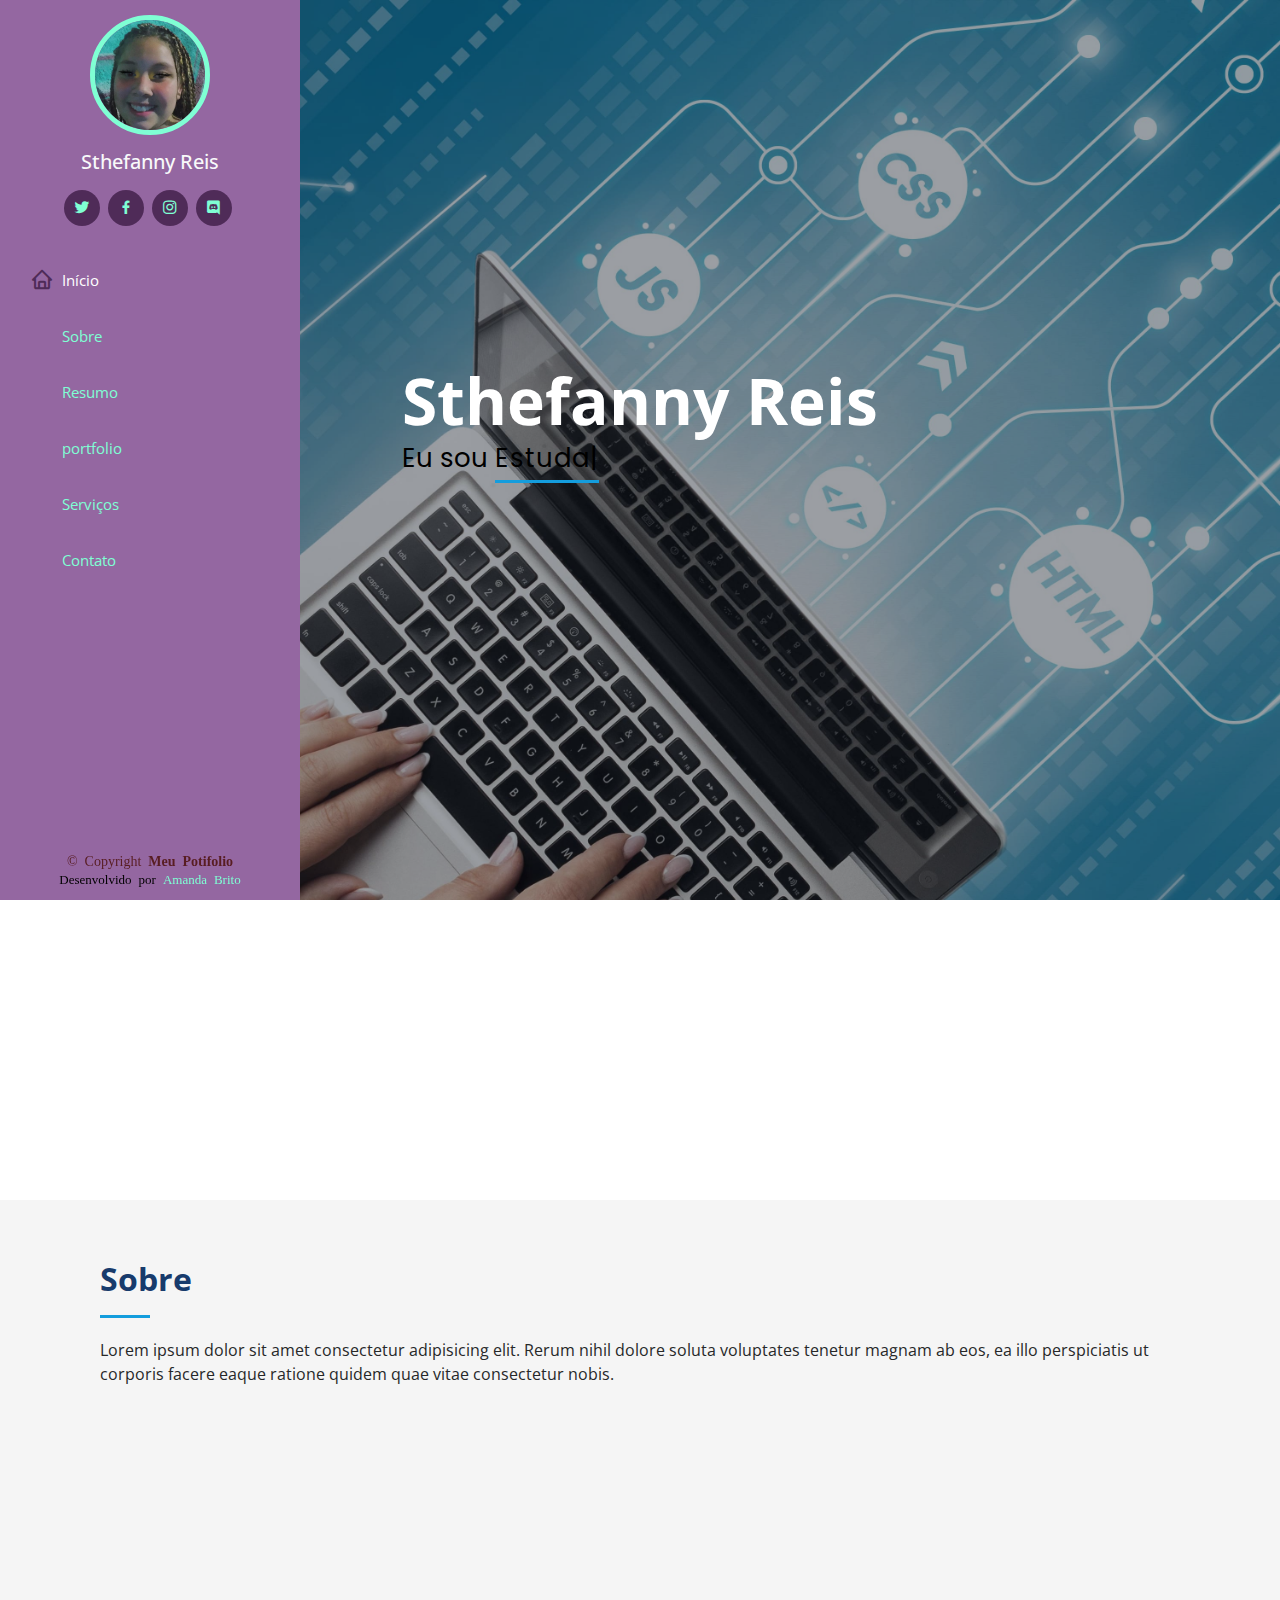
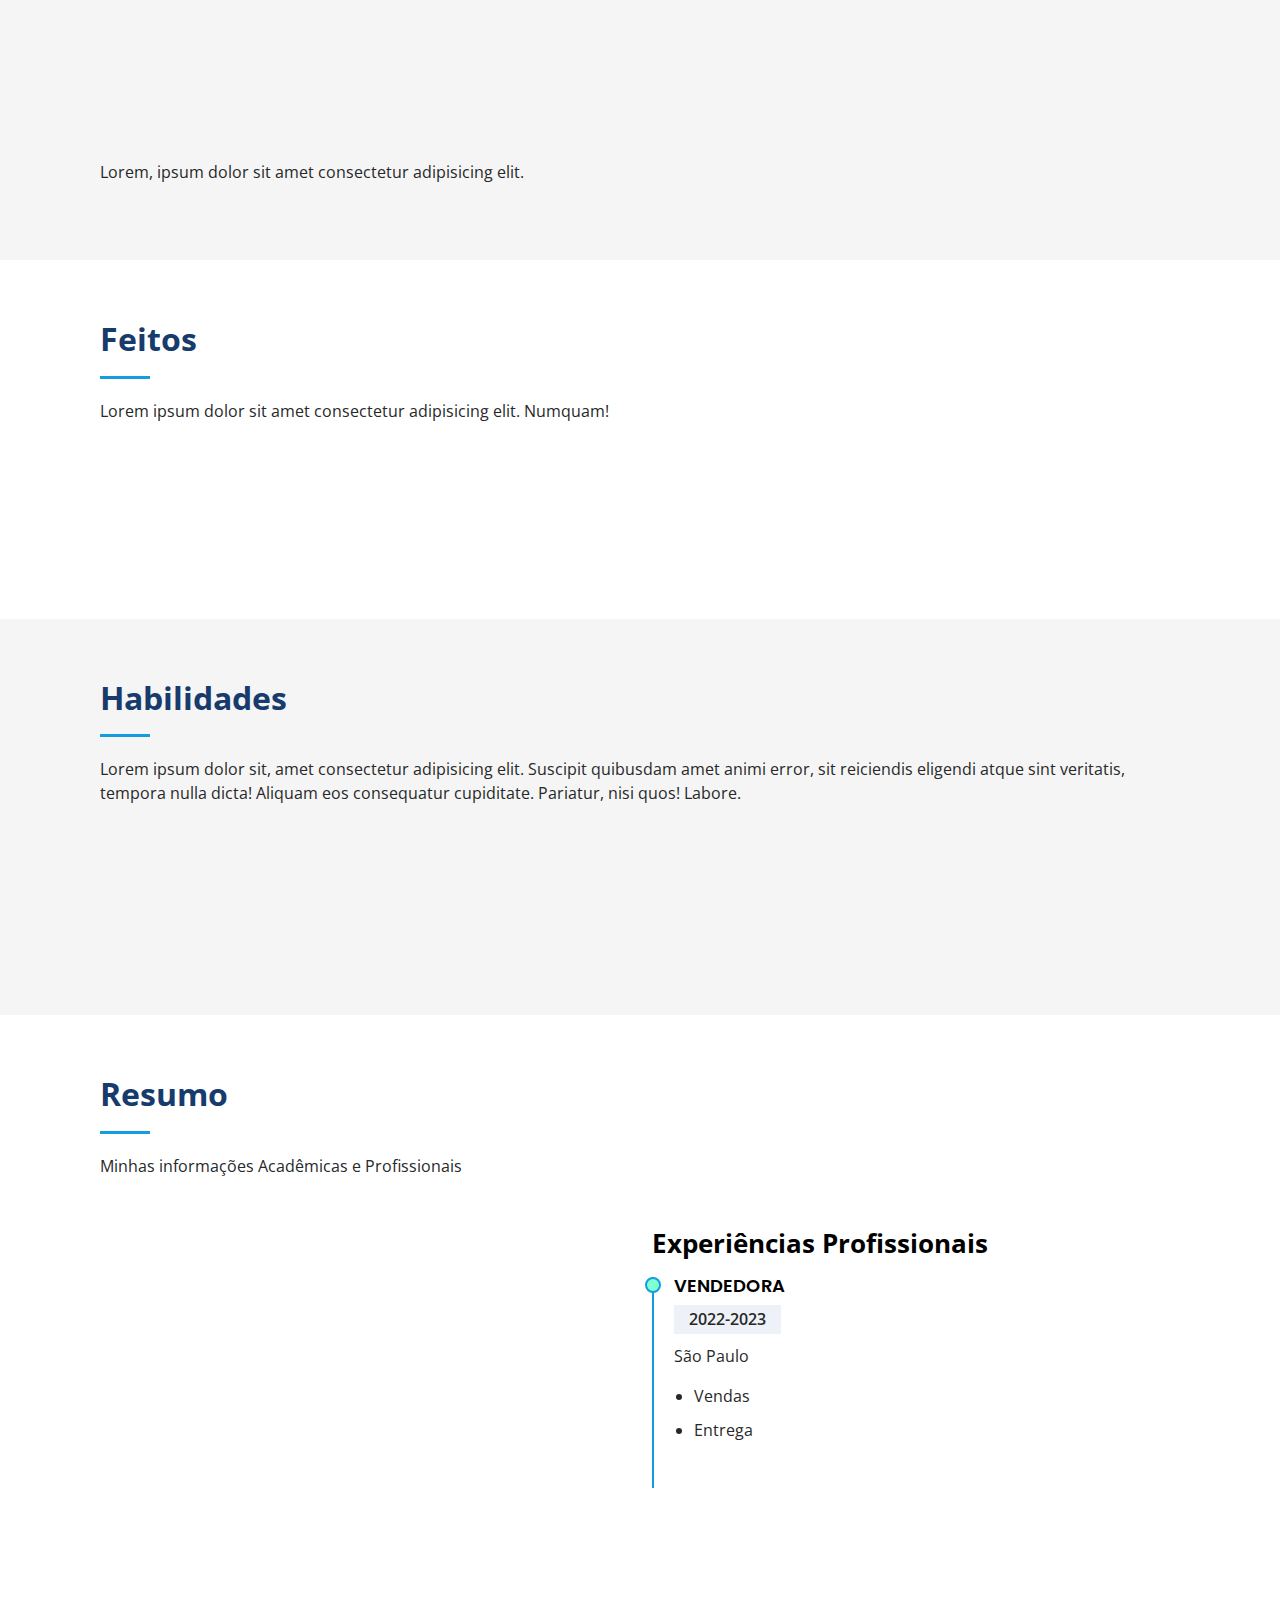
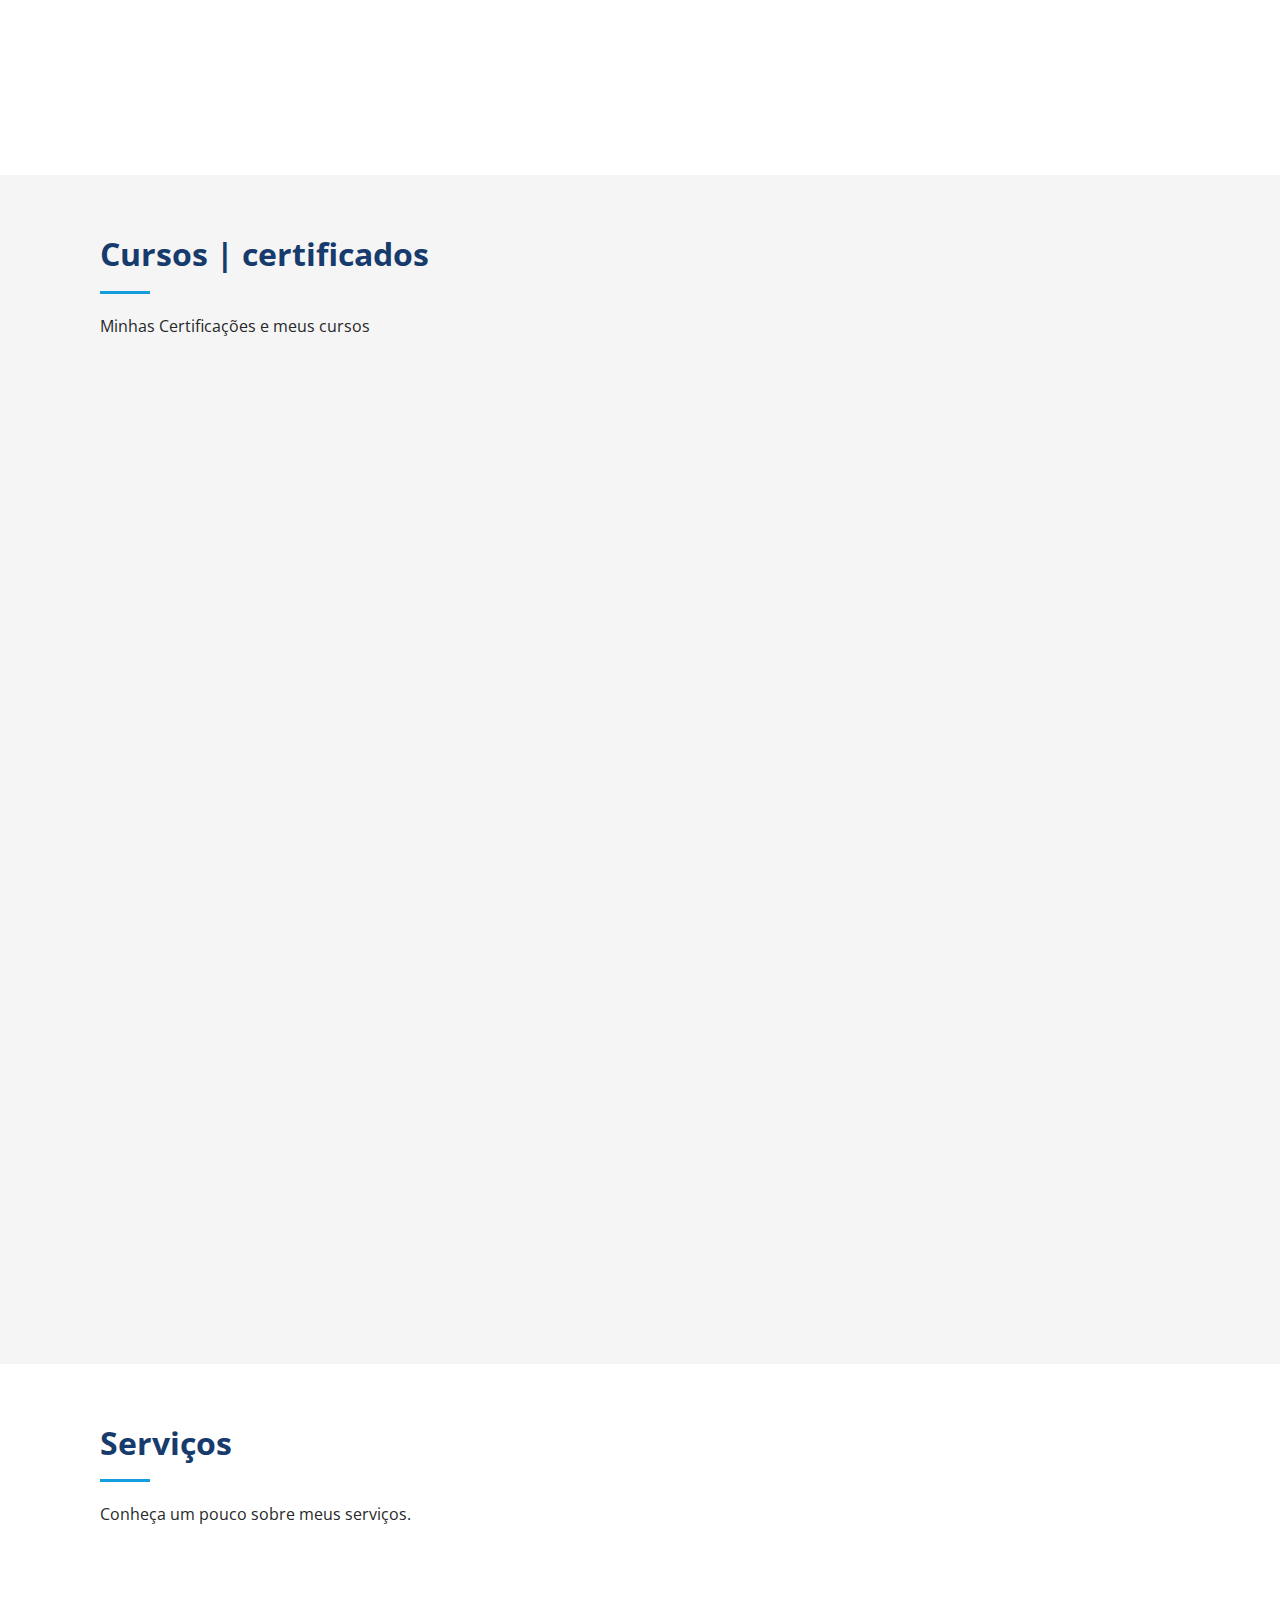
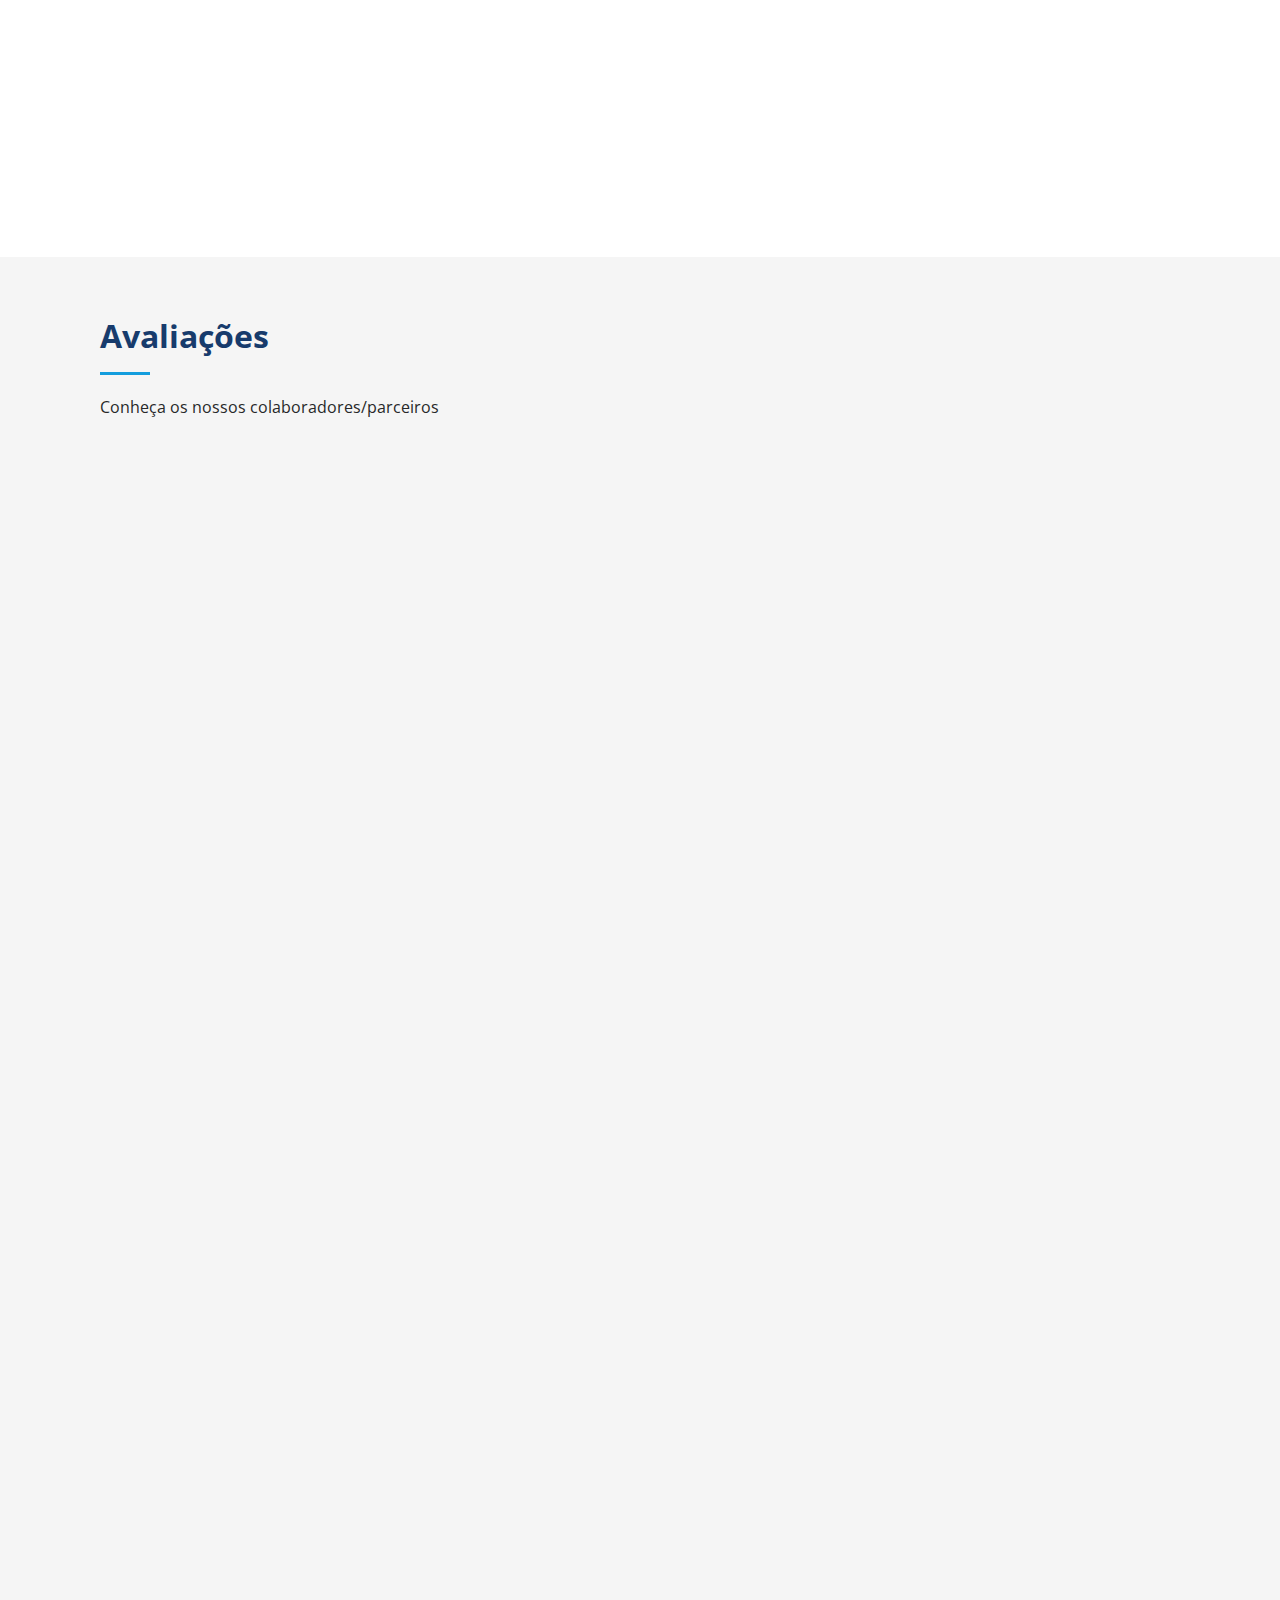
==== index.html @ 6529d8cc "Upload HTML e CSS" ====
<!DOCTYPE html>
<html lang="pt-br">
<head>
    <meta charset="UTF-8">
    <meta name="viewport" content="width=device-width, initial-scale=1.0">
    <title> Sthefanny Reis </title>


    <!--- favicon-->
    <link rel="icon" href="img/favicon.ico">

    <!-- Google Fontes API-->
    <link rel="preconnect" href="https://fonts.googleapis.com">
    <link rel="preconnect" href="https://fonts.gstatic.com" crossorigin>
    <link href="https://fonts.googleapis.com/css2?family=Open+Sans&family=Poppins&family=Raleway&display=swap" rel="stylesheet">

    <!-- Validadores Bootstrap CSS-->
    <link rel="stylesheet" href="validador/aos/aos.css">
    <link rel="stylesheet" href="validador/bootstrap/css/bootstrap.min.css ">
    <link rel="stylesheet" href="validador/bootstrap-icons/bootstrap-icons.css ">
    <link rel="stylesheet" href="validador/boxicons/css/boxicons.min.css">
    <link rel="stylesheet" href="validador/glightbox/css/glightbox.min.css">
    <link rel="stylesheet" href="validador/swiper/swiper-bundle.min.css ">

    <!-- Estilo CSS -->
    <link rel="stylesheet" href="css/estilo.css">
    
</head>
<body>

    <!-- botao para alternar a navegacao mobile -->
    <i class="bi bi-list mobile-nav-toggle d-xl-none"></i>
    
    <!--Cabeçalho= Header-->
    <header id="header">
        <div class="d-flex flex-column">

            <div class="profile"> <!--profile-->
                <img src="img/perfil.jpg" alt="" class="img-fluid rounded-circle">
                <h1 class="text-light"> Sthefanny Reis </h1>

                <div class="social-links mt-3 text-center"><!-- social links-->

                    <a href="#" class="twiter"> <i class="bx bxl-twitter"></i> </a>
                    <a href="#" class="facebook"> <i class="bx bxl-facebook"></i> </a>
                    <a href="#" class="instagram"> <i class="bx bxl-instagram"></i> </a>
                    <a href="#" class="discord"> <i class="bx bxl-discord"></i> </a>
                </div> <!--Fim Social links-->

            </div><!-- fim profile--> 

            <nav id="navbar" class="nav-menu navbar">
                <ul>
                    <li> <a href="#hero" class="nav-link scrollto active"> <i class="bx bx-home"></i> <span> Início </span> </a></li>
                    <li> <a href="#about" class="nav-link scrollto "> <i class="bx bx-user"></i> <span> Sobre </span> </a></li>
                    <li> <a href="#resume" class="nav-link scrollto"> <i class="bx bx-file-blank"></i> <span> Resumo </span>  </a></li>
                    <li> <a href="#portfolio" class="nav-link scrollto"> <i class="bx bx-book-content"></i> <span> portfolio </span> </a></li>
                    <li> <a href="#services" class="nav-link scrollto"> <i class="bx bx-server"></i> <span> Serviços </span> </a></li>
                    <li> <a href="#contact" class="nav-link scrollto"> <i class="bx bx-envelope"></i> <span> Contato </span> </a></li>
                </ul>
            </nav>

        </div> <!--fim div flex -->
    </header>

    <!-- Começo=Hero -->
    <section id="hero" class="d-flex flex-column justify-content-center align-items-center">
        <div class="hero-container" data-aos="fade-in"> <!-- container -->
            <h1> Sthefanny Reis </h1>
            <p> Eu sou <span class="typed" data-typed-items="Estudante de T.I, Designer"></span> </p>
        </div> <!--Fim container-->
    </section><!-- fim da section -->

        <main id="main"> <!-- Inicio Main -->

            <!-- Inicio Sobre -->
            <section id="about" class="about section-bg">
                <div class="container"> 
                    
                    <div class="section-title">
                        <h2>Sobre</h2>
                        <p>
                            Lorem ipsum dolor sit amet consectetur adipisicing elit. Rerum nihil dolore soluta voluptates tenetur magnam ab eos, ea illo perspiciatis ut corporis facere eaque ratione quidem quae vitae consectetur nobis.
                        </p>
                    </div>

                <div class="row">

                    <div class="col-lg-4" data-aos="fade-right">
                        <img src="img/profile-img2.jpeg" alt="" class="img-fluid" width="600px" height="600px">
                    </div>

                    <div class="col-lg-8 pt-4 pt-lg-0 content" data-aos="fade-left">
                        <h3>Desenvolver Front-End</h3>
                        <p class="fst-italic"> Lorem ipsum, dolor sit amet consectetur adipisicing elit.</p>

                        <div class="row"> 
                            <div class="col-lg-6">
                                <ul>
                                    <li> <i class="bi bi-chevron-right"></i>
                                        <strong>Aniversário:</strong> 27 de abril 2007 </li>
                                    <li> <i class="bi bi-chevron-right"></i>
                                        <strong>Site:</strong> www.meusite.com </li>
                                    <li> <i class="bi bi-chevron-right"></i>
                                        <strong>Telefone:</strong> (11) 9 5404-6288</li>
                                    <li> <i class="bi bi-chevron-right"></i>
                                        <strong>Cidade:</strong> São Paulo - SP</li>
                                </ul>
                            </div>
                            <div class="col-lg-6">
                                <ul>
                                    <li> <i class="bi bi-chevron-right"></i>
                                        <strong>Idade:</strong> 16 </li>
                                    <li> <i class="bi bi-chevron-right"></i>
                                        <strong>Escolaridade:</strong> Fundamental II </li>
                                    <li> <i class="bi bi-chevron-right"></i>
                                        <strong>E-mail:</strong> sthefannyreis245@gmail.com</li>
                                    <li> <i class="bi bi-chevron-right"></i>
                                        <strong>Freelance:</strong> Sim</li>
                                </ul>
                                </div>
                            </div>
                        </div>  <!-- Fim ROW 2 -->
                        <p>
                            Lorem, ipsum dolor sit amet consectetur adipisicing elit. 
                        </p>

                    </div> <!-- Fim fade left -->
                </div> <!-- Fim Div Row 1 -->
            </div>  <!-- Fim Div Container -->
        </section> <!-- Fim Sobre -->

        <!--  FEITOS -->
        <section id="factS" class="facts"> 
            <div class="container">

                <div class="section-title">
                    <h2>Feitos</h2>
                    <p>Lorem ipsum dolor sit amet consectetur adipisicing elit.  Numquam!</p>
                </div>

                <div class="row no-gutters">

        <div class="col-lg-3 col-md-6 d-md-flex align-items-md-stretch" data-aos="fade-up">
            
            <div class="count-box">
                <i class="bi bi-award-fill"></i> 
                <span data-purecounter-start="0" data-purecounter-end="15" data-purecounter-duration="1" class="purecounter"> </span>
                <p> <strong>Certificado</strong></p>
            </div>

        </div>

        <div class="col-lg-3 col-md-6 d-md-flex align-items-md-stretch" data-aos="fade-up">

            <div class="count-box">
                <i class="bi bi-journal-richtext"></i> 
                <span data-purecounter-start="0" data-purecounter-end="47" data-purecounter-duration="1" class="purecounter"> </span>
                <p> <strong>Projetos</strong></p>
            </div>

        </div>

        <div class="col-lg-3 col-md-6 d-md-flex align-items-md-stretch" data-aos="fade-up">

            <div class="count-box">
                <i class="bi bi-clock-fill"></i> 
                <span data-purecounter-start="0" data-purecounter-end="15" data-purecounter-duration="1" class="purecounter"> </span>
                <p> <strong>Horas Realizadas</strong></p>
            </div>

        </div>

        <div class="col-lg-3 col-md-6 d-md-flex align-items-md-stretch" data-aos="fade-up">

            <div class="count-box">
                <i class="bi bi-people"></i> 
                <span data-purecounter-start="0" data-purecounter-end="15" data-purecounter-duration="1" class="purecounter"> </span>
                <p> <strong>Projetos em Grupo</strong></p>
            </div>

        </div>
                        </div> <!-- Fim No-Gutters -->
                    </div><!-- Fim container -->
                </section> <!-- Fim Feitos -->

                <section id="skills" class="skills section-bg">
                    <div class="container">

                        <div class="section-title ">
                            <h2>Habilidades</h2>
                            <p>Lorem ipsum dolor sit, amet consectetur adipisicing elit. Suscipit quibusdam amet animi error, sit reiciendis eligendi atque sint veritatis, tempora nulla dicta! Aliquam eos consequatur cupiditate. Pariatur, nisi quos! Labore.</p>
                        </div>

                        <div class="row skills-content">

                            <div class="col-lg-6" data-aos="fade-up ">

                                <div class="progress">
                                    <span class="skill"> HTML <i class="val">80%</i> </span>
                                    <div class="progress-bar-wrap"> 
                                        <div class="progress-bar" role="progressbar" aria-valuenow="80" aria-valuemin="0" aria-valuemax="100"> </div>
                                    </div>
                                </div> <!--Fim progress-->

                                <div class="progress">
                                    <span class="skill"> CSS <i class="val">50%</i> </span>
                                    <div class="progress-bar-wrap"> 
                                        <div class="progress-bar" role="progressbar" aria-valuenow="50" aria-valuemin="0" aria-valuemax="100">
                                    </div>
                                </div>

                        <div class="progress">
                            <span class="skill"> JavaScript <i class="val">30%</i> </span>
                            <div class="progress-bar-wrap"> 
                                <div class="progress-bar" role="progressbar" aria-valuenow="30" aria-valuemin="0" aria-valuemax="100"> </div>
                        </div>

                    </div> <!--Fim fade-up 1-->

                    <div class="col-lg-6" data-aos="fade-up" data-aos-delay="100">
                


                    </div> <!--Fim fade-up 2-->

                </div> <!--Fim row-->
            </div> <!-- Fim container-->
        </section> <!-- Fim skills/habilidades -->

        <section id="resume" class="resume">
            <div class="container">
                <div class="section-title">
                    <h2> Resumo</h2>
                    <p> Minhas informações Acadêmicas e Profissionais </p>
                </div>
                <div class="row">
                    <div class="col-lg-6" data-aos="fade-up">
                       <h3 class="resume-title"> Sumário</h3>
                       <div class="resume-item pb-0">
                        <h4>Sthefanny Reis</h4>
                        <p><em>Lorem ipsum dolor sit amet consectetur, adipisicing elit. Corporis minus velit asperiores ipsum iusto optio ab labore consequatur, ullam sint, eum dolores quis. Similique deleniti, cupiditate iusto quam odit laudantium?</em></p>
                       <ul>
                        <li>São Paulo- SP</li>
                        <li>(11) 9 5404-6288</li>
                        <li>sthefannyreis245@gmail.com</li>
                       </ul>
                    </div>
                     <h3 class="resume-title"> Escolaridade </h3>
                        <div class="resume-item">
                            <h4> Ensino Médio </h4>
                            <h5> 2023-2025</h5>
                            <p><em> Mecca Sampaio- SP</em></p>
                        </div>
                     </div> <!--Fim fade-up-->

                     <div class="col-lg-6" data-aos-delay="100"> 
                        <h3 class="resume-title"> Experiências Profissionais</h3>
                        <div class="resume-item">
                            <h4> Vendedora </h4>
                            <h5> 2022-2023</h5>
                            <p>São Paulo</p>
                            <ul>
                                <li>Vendas</li>
                                <li>Entrega</li>
                            </ul>
                        </div>
                     </div>
                </div>
            </div>
        </section>

        <section id="portfolio" class="portfolio section-bg">
            <div class="container">
            <div class="section-title">
                <h2> Cursos | certificados </h2>
                <p>Minhas Certificações e meus cursos </p>
            </div>
            <div class="row" data-aos="fade-up">
                <div class="col-lg-12 d-flex justify-content-center">
                    <ul id="portfolio-filters">
                        <li data-filter="*" class="filter-active">Todos</li>
                        <li data-filter=".filter-prog">Programação</li>
                        <li data-filter=".filter-bd">Banco de Dados</li>
                        <li data-filter=".filter-front">Front-End</li>
                    </ul>
                </div>


            </div> <!--Fim row-->

            <div class="row portfolio-container" data-aos="fade-up" data-aos-delay="100">

                <div class="col-lg-4 col-md-6 portfolio-item filter-prog">
                    <div class="portfolio-wrap">
                        <img src="img/portfolio/python.png" class="img-fluid" alt="">
                        <div class="portfolio-links">
                            <a href="img/portfolio/python.png" class="portfolio-lightbox" data-gallery="portfolioGallery" title="Certificado do Curso de Python"> <i class="bx bx-plus"> </i> </a>
                            <a href="phyton.html" title="Mais Detalhes" target="_blank">  <i class="bx bx-link"></i> </a>

                        </div>
                    </div>
                </div>

                <div class="col-lg-4 col-md-6 portfolio-item filter-front">
                    <div class="portfolio-wrap">
                        <img src="img/portfolio/html.png" class="img-fluid" alt="">
                        <div class="portfolio-links">
                            <a href="img/portfolio/html.png" class="portfolio-lightbox" data-gallery="portfolioGallery" title="Certificado do Curso de HTML"> <i class="bx bx-plus"> </i> </a>
                            <a href="html.html" title="Mais Detalhes" target="_blank">  <i class="bx bx-link"></i> </a>

                        </div>
                    </div>
                </div>

                <div class="col-lg-4 col-md-6 portfolio-item filter-bd">
                    <div class="portfolio-wrap">
                        <img src="img/portfolio/mysql.png" class="img-fluid" alt="">
                        <div class="portfolio-links">
                            <a href="img/portfolio/mysql.png" class="portfolio-lightbox" data-gallery="portfolioGallery" title="Certificado do Curso de My SQL"> <i class="bx bx-plus"> </i> </a>
                            <a href="mysql.html" title="Mais Detalhes" target="_blank">  <i class="bx bx-link"></i> </a>

                        </div>
                    </div>
                </div>

                <div class="col-lg-4 col-md-6 portfolio-item filter-front">
                    <div class="portfolio-wrap">
                        <img src="img/portfolio/css.png" class="img-fluid" alt="">
                        <div class="portfolio-links">
                            <a href="img/portfolio/css.png" class="portfolio-lightbox" data-gallery="portfolioGallery" title="Certificado do Curso de CSS"> <i class="bx bx-plus"> </i> </a>
                            <a href="css.html" title="Mais Detalhes" target="_blank">  <i class="bx bx-link"></i> </a>

                        </div>
                    </div>
                </div>

                <div class="col-lg-4 col-md-6 portfolio-item filter-bd">
                    <div class="portfolio-wrap">
                        <img src="img/portfolio/sql.png" class="img-fluid" alt="">
                        <div class="portfolio-links">
                            <a href="img/portfolio/sql.png" class="portfolio-lightbox" data-gallery="portfolioGallery" title="Certificado do Curso de SQL"> <i class="bx bx-plus"> </i> </a>
                            <a href="sql.html" title="Mais Detalhes" target="_blank">  <i class="bx bx-link"></i> </a>

                        </div>
                    </div>
                </div>

                <div class="col-lg-4 col-md-6 portfolio-item filter-prog">
                    <div class="portfolio-wrap">
                        <img src="img/portfolio/java.png" class="img-fluid" alt="">
                        <div class="portfolio-links">
                            <a href="img/portfolio/java.png" class="portfolio-lightbox" data-gallery="portfolioGallery" title="Certificado do Curso de Java"> <i class="bx bx-plus"> </i> </a>
                            <a href="java.html" title="Mais Detalhes" target="_blank">  <i class="bx bx-link"></i> </a>

                        </div>
                    </div>
                </div>

                <div class="col-lg-4 col-md-6 portfolio-item filter-bd">
                    <div class="portfolio-wrap">
                        <img src="img/portfolio/mongoDb.png" class="img-fluid" alt="">
                        <div class="portfolio-links">
                            <a href="img/portfolio/mongoDb.png" class="portfolio-lightbox" data-gallery="portfolioGallery" title="Certificado do Curso de MongoDb"> <i class="bx bx-plus"> </i> </a>
                            <a href="mongodb.html" title="Mais Detalhes" target="_blank">  <i class="bx bx-link"></i> </a>

                        </div>
                    </div>
                </div>

                <div class="col-lg-4 col-md-6 portfolio-item filter-prog">
                    <div class="portfolio-wrap">
                        <img src="img/portfolio/c++.png" class="img-fluid" alt="">
                        <div class="portfolio-links">
                            <a href="img/portfolio/c++.png" class="portfolio-lightbox" data-gallery="portfolioGallery" title="Certificado do Curso de C++"> <i class="bx bx-plus">    </i> </a>
                            <a href="c++.html" title="Mais Detalhes" target="_blank">  <i class="bx bx-link"></i> </a>

                        </div>
                    </div>
                </div>

                <div class="col-lg-4 col-md-6 portfolio-item filter-front">
                    <div class="portfolio-wrap">
                        <img src="img/portfolio/js.png" class="img-fluid" alt="">
                        <div class="portfolio-links">
                            <a href="img/portfolio/js.png" class="portfolio-lightbox" data-gallery="portfolioGallery" title="Certificado do Curso de JavaScript"> <i class="bx bx-plus"> </i> </a>
                            <a href="js.html" title="Mais Detalhes" target="_blank">  <i class="bx bx-link"></i> </a>

                        </div>
                    </div>
                </div>

            </div><!--Fim Row portfolio-container-->
        </div><!--Fim Container-->
    </section>

    <section id="services" class="services">
        <div class="container">
            <div class="section-title">
                <h2>Serviços</h2>
                <p>Conheça um pouco sobre meus serviços. </p>
            </div>

            <div class="row"> <!-- Row= linhas. para fazer a divisão de linhas-->
                <div class="col-lg-4 col-md-6 icon-box" data-aos="fade-up">
                    <div class="icon"> <i class="bi bi-filetype-html"> </i> </div>
                    <h4 class="title"> HTML </h4>
                    <p class="description"> Sou Dev Front-End com conhecimento em HTML</p>
                </div>

                <div class="col-lg-4 col-md-6 icon-box" data-aos="fade-up" data-aos-delay="100">
                    <div class="icon"> <i class="bi bi-filetype-css"> </i> </div>
                    <h4 class="title"> CSS </h4>
                    <p class="description"> Sou Dev Front-End com conhecimento em CSS </p>
                </div>

                <div class="col-lg-4 col-md-6 icon-box" data-aos="fade-up" data-aos-delay="200">
                    <div class="icon"> <i class="bi bi-filetype-js"> </i> </div>
                    <h4 class="title"> JavaScript </h4>
                    <p class="description"> Sou Dev Front-End com conhecimento em JS </p>
                </div>

                <div class="col-lg-4 col-md-6 icon-box" data-aos="fade-up" data-aos-delay="300">
                    <div class="icon"> <i class="bi bi-camera-reels"> </i> </div>
                    <h4 class="title"> Jornalismo </h4>
                    <p class="description"> Certificação em curso de Jornalismo</p>
                </div>

                <div class="col-lg-4 col-md-6 icon-box" data-aos="fade-up" data-aos-delay="400">
                    <div class="icon"> <i class="bi bi-easel2"> </i> </div>
                    <h4 class="title"> Teatro </h4>
                    <p class="description"> Certificação Técnica em Teatro</p>
                </div>

                <div class="col-lg-4 col-md-6 icon-box" data-aos="fade-up" data-aos-delay="500">
                    <div class="icon"> <i class="bi bi-clipboard2"> </i> </div>
                    <h4 class="title"> Empregabilidade </h4>
                    <p class="description"> Certificação em curso de Empregabilidade</p>
                </div>
            </div>
        </div>
    </section>

    <section id="testimonials" class="testimonials section-bg">
        <div class="container">
            <div class="section-title">
                <h2>Avaliações</h2>
                <p>Conheça os nossos colaboradores/parceiros </p>
            </div>

            <div class="testimonials-slider swiper" data-aos="fade-up" data-aos-delay="100">
                <div class="swiper-wrapper">

                    <div class="swiper-slide">
                        <div class="testimonial-item" data-aos="fade-up">
                            <p>
                                <i class="bx bxs-quote-alt-left quote-icon-left"> </i> <!-- Quote= aspas duplas/ citação-->
                                Parabéns pelo excelente tarbalho realizado
                                <i class="bx bxs-quote-alt-right quote-icon-right">
                            </p>
                            <img src="img/depoimentos/testimonials-1.jpg" alt="" class="testimonial-img">
                            <h3> Jax Teller </h3>
                            <h4> CEO &amp; Fundador SOA</h4>
                        </div>
                    </div>

                    <div class="swiper-slide">
                        <div class="testimonial-item" data-aos="fade-up">
                            <p>
                                <i class="bx bxs-quote-alt-left quote-icon-left"> </i> <!-- Quote= aspas duplas/ citação-->
                                Parabéns pelo excelente tarbalho realizado
                                <i class="bx bxs-quote-alt-right quote-icon-right">
                            </p>
                            <img src="img/depoimentos/testimonials-2.jpg" alt="" class="testimonial-img">
                            <h3> Jax Teller </h3>
                            <h4> CEO &amp; Fundador SOA</h4>
                        </div>
                    </div>
                    <div class="swiper-slide">
                        <div class="testimonial-item" data-aos="fade-up">
                            <p>
                                <i class="bx bxs-quote-alt-left quote-icon-left"> </i> <!-- Quote= aspas duplas/ citação-->
                                Parabéns pelo excelente tarbalho realizado
                                <i class="bx bxs-quote-alt-right quote-icon-right">
                            </p>
                            <img src="img/depoimentos/testimonials-3.jpg" alt="" class="testimonial-img">
                            <h3> Jax Teller </h3>
                            <h4> CEO &amp; Fundador SOA</h4>
                        </div>
                    </div>
                    <div class="swiper-slide">
                        <div class="testimonial-item" data-aos="fade-up">
                            <p>
                                <i class="bx bxs-quote-alt-left quote-icon-left"> </i> <!-- Quote= aspas duplas/ citação-->
                                Parabéns pelo excelente tarbalho realizado
                                <i class="bx bxs-quote-alt-right quote-icon-right">
                            </p>
                            <img src="img/depoimentos/testimonials-4.jpg" alt="" class="testimonial-img">
                            <h3> Jax Teller </h3>
                            <h4> CEO &amp; Fundador SOA</h4>
                        </div>
                    </div>
                    <div class="swiper-slide">
                        <div class="testimonial-item" data-aos="fade-up">
                            <p>
                                <i class="bx bxs-quote-alt-left quote-icon-left"> </i> <!-- Quote= aspas duplas/ citação-->
                                Parabéns pelo excelente tarbalho realizado
                                <i class="bx bxs-quote-alt-right quote-icon-right">
                            </p>
                            <img src="img/depoimentos/testimonials-5.jpg" alt="" class="testimonial-img">
                            <h3> Jax Teller </h3>
                            <h4> CEO &amp; Fundador SOA</h4>
                        </div>
                    </div>
                    
                    
                    
                    
                </div>

                    <div class="swiper-pagination"> </div>
                    
             </div>
            
        </div>
    </section>


      
    </main> <!-- Fim Main -->

    <footer id="footer">
        <div class="container">
            <div class="copyright">
                &copy; Copyright <strong> <span> Meu Potifolio </span></strong>
            </div>
            <div class="creditos">
                Desenvolvido por <a href="https://github.com/1705200" target="_blank"> Amanda Brito </a>
            </div>
        </div> <!--Fim container -->
    </footer>

    <a href="#" class="back-to-top d-flex align-items-center justify-content-center"> <i class="bi bi-arrow-up-short"></i> </a>
        
    <!-- validadores JS -->

    <script src="validador/purecounter/purecounter_vanilla.js"></script>
    <script src="validador/aos/aos.js"></script>
    <script src="validador/bootstrap/js/bootstrap.bundle.min.js"></script>
    <script src="validador/glightbox/js/glightbox.min.js"></script>
    <script src="validador/isotope-layout/isotope.pkgd.min.js"></script>
    <script src="validador/swiper/swiper-bundle.min.js"></script>
    <script src="validador/typed.js/typed.umd.js"></script>
    <script src="validador/waypoints/noframework.waypoints.js"></script>

    <!-- JS principal -->
    <script src="js/main.js"></script>

</body>
</html>

<!-- bootstrap= biblioteca-->
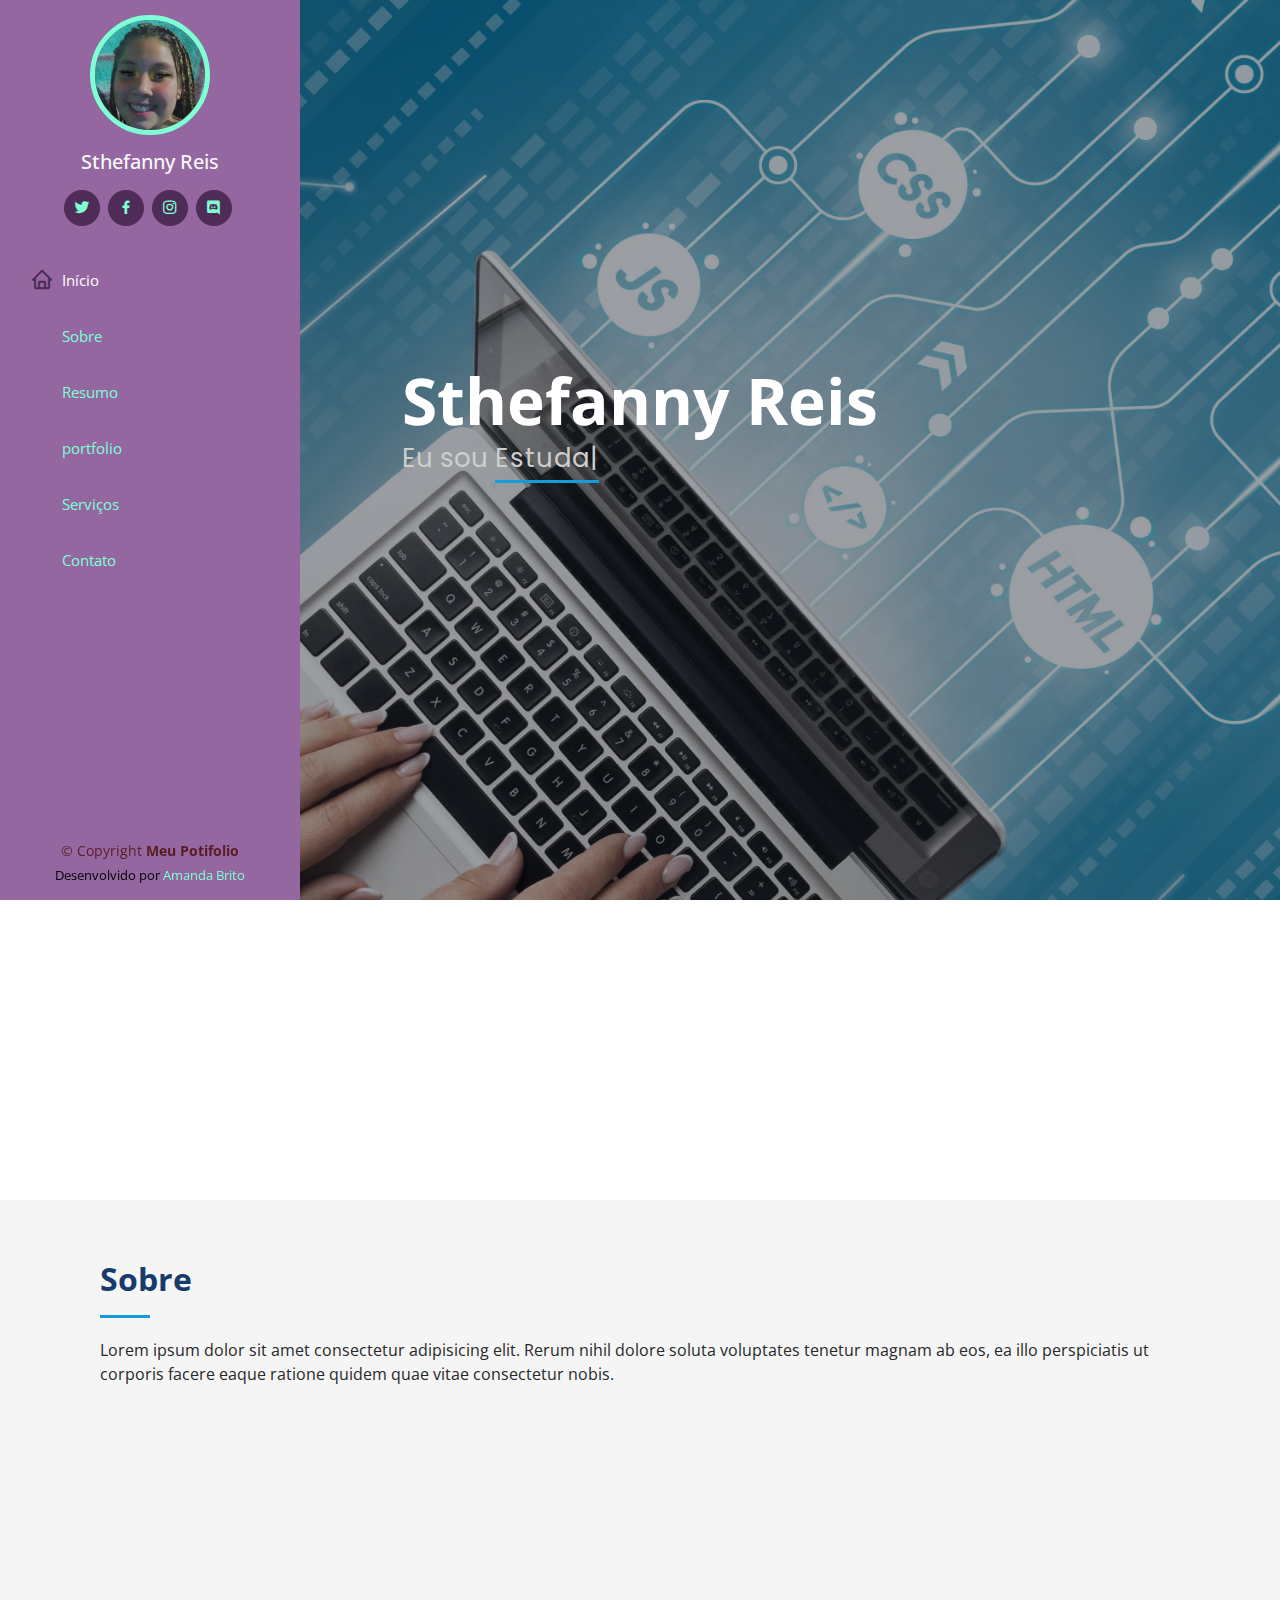
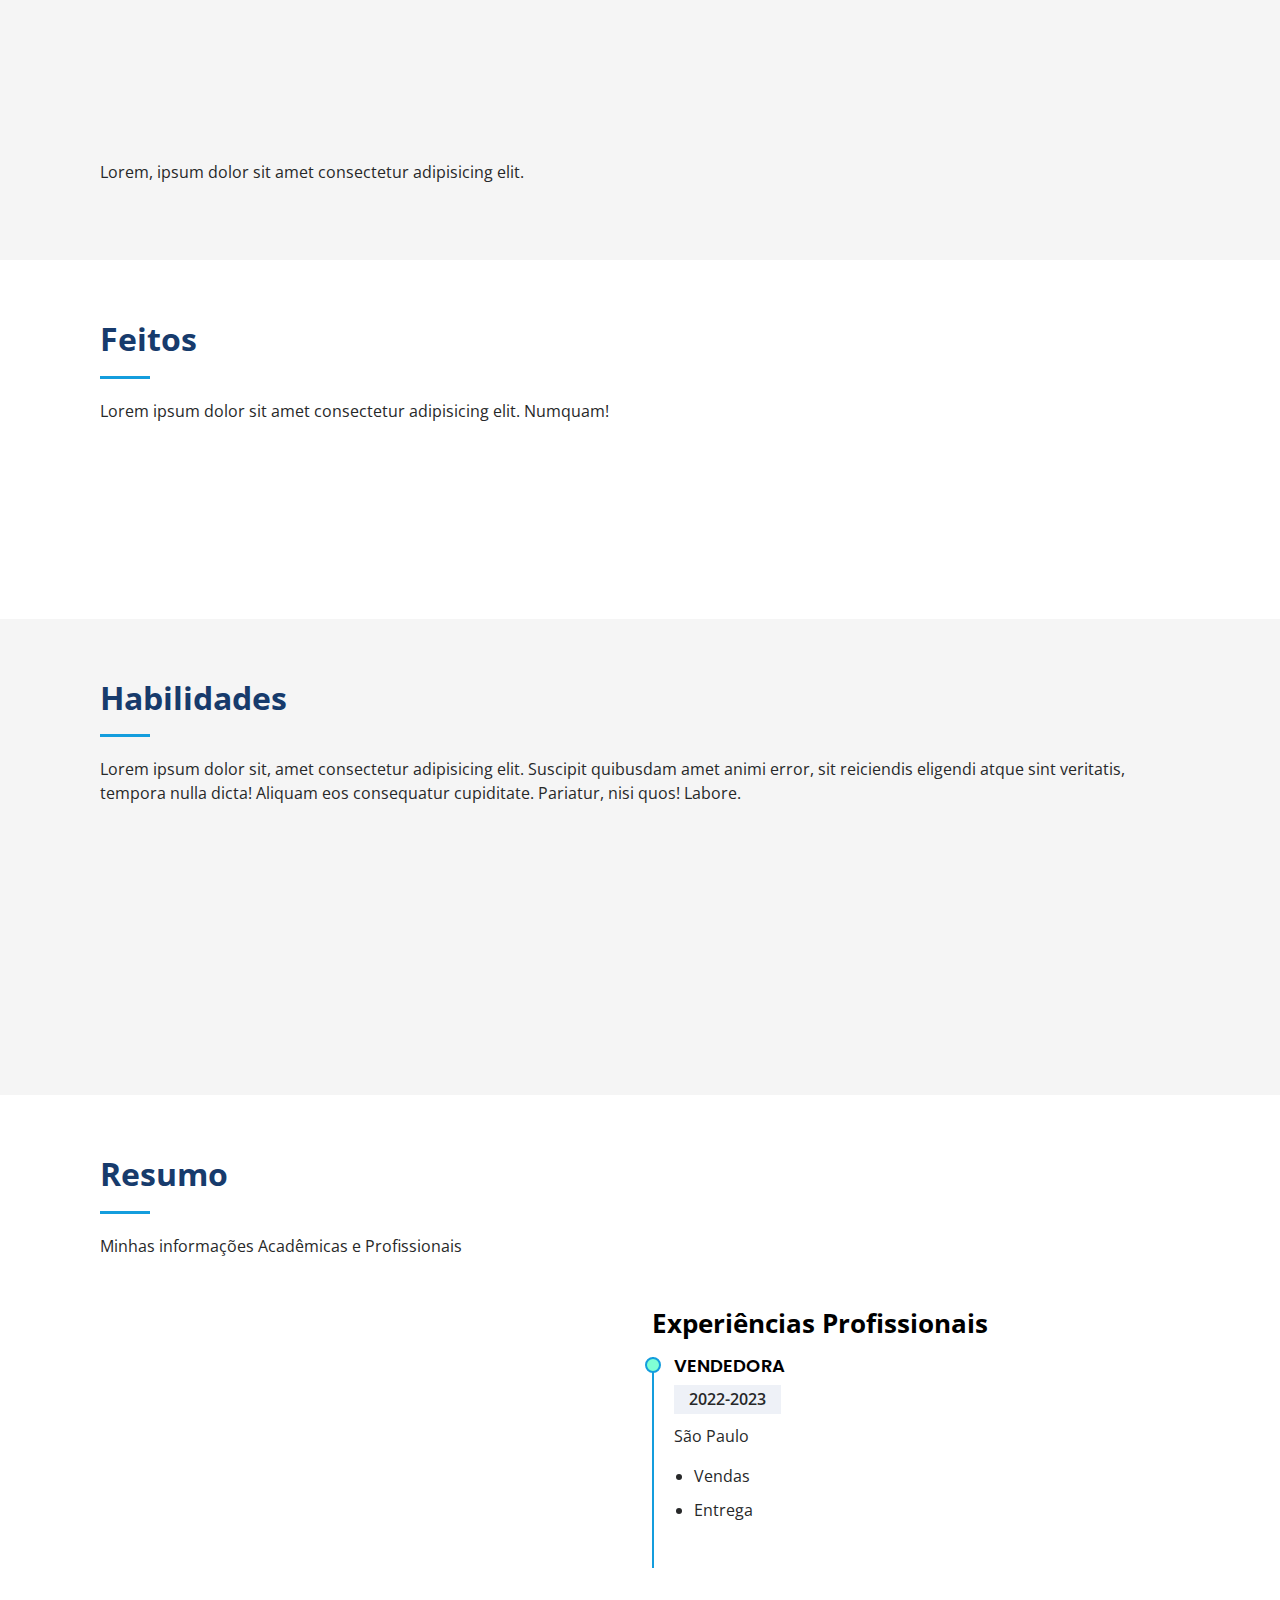
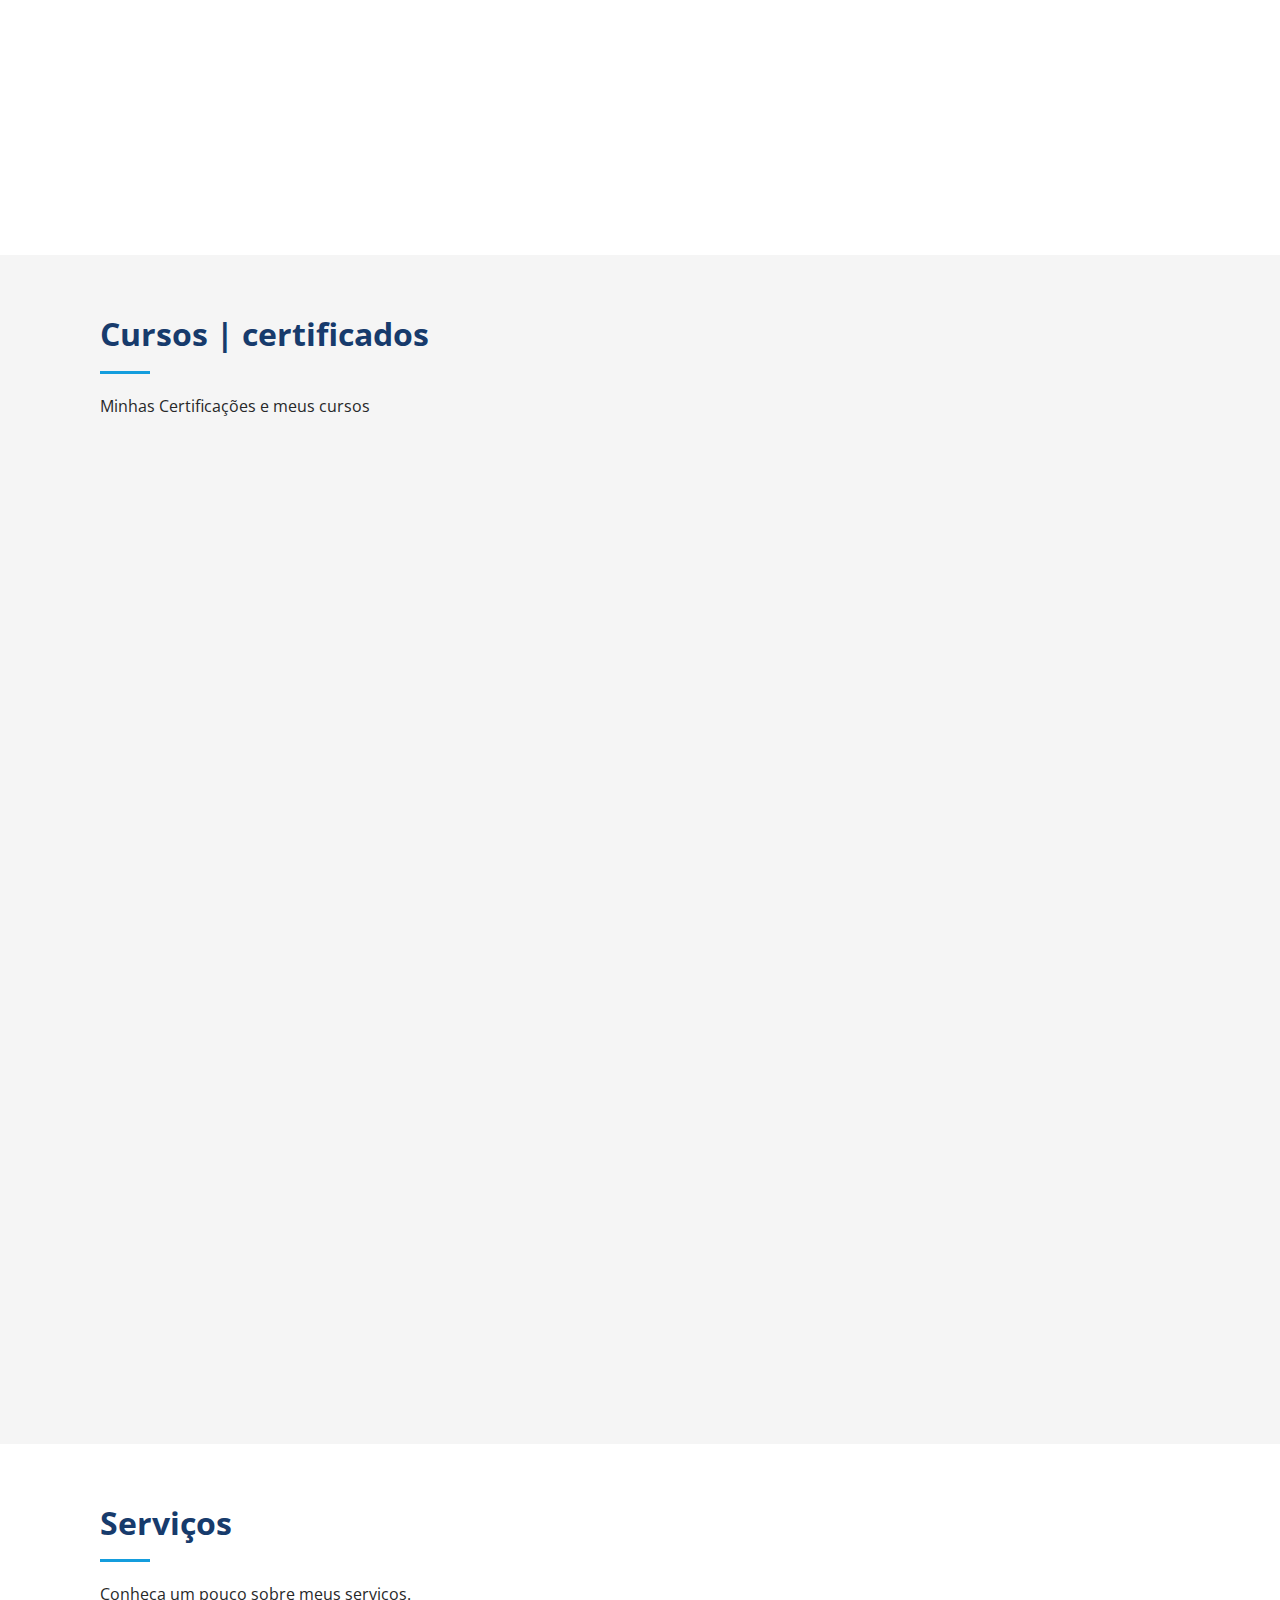
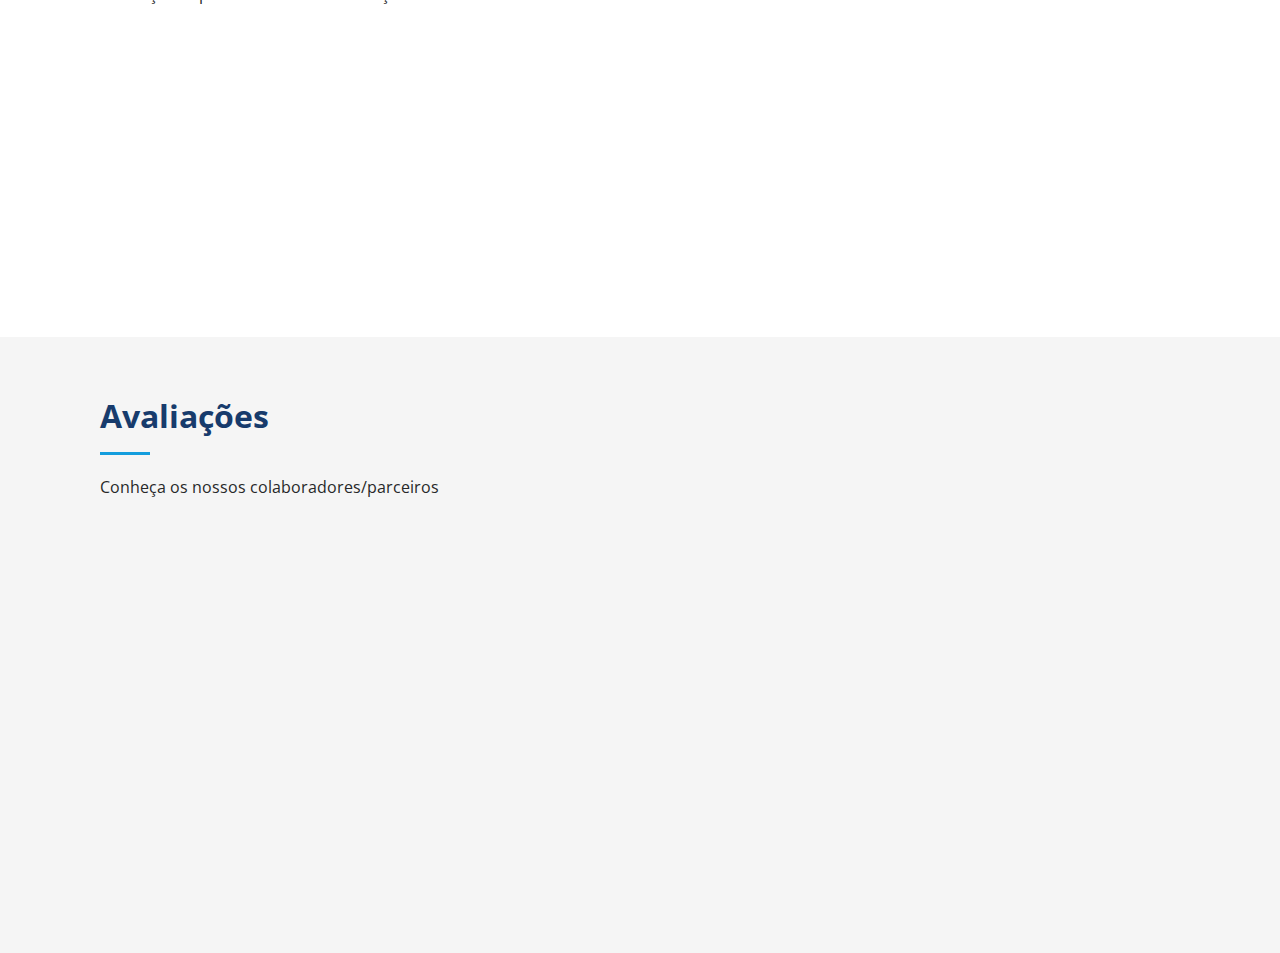
==== commit eb44b9a7: "Upload CSS e HTML" ====
--- a/index.html
+++ b/index.html
@@ -456,7 +456,7 @@
                             <p>
                                 <i class="bx bxs-quote-alt-left quote-icon-left"> </i> <!-- Quote= aspas duplas/ citação-->
                                 Parabéns pelo excelente tarbalho realizado
-                                <i class="bx bxs-quote-alt-right quote-icon-right">
+                                <i class="bx bxs-quote-alt-right quote-icon-right"></i>
                             </p>
                             <img src="img/depoimentos/testimonials-1.jpg" alt="" class="testimonial-img">
                             <h3> Jax Teller </h3>
@@ -469,11 +469,11 @@
                             <p>
                                 <i class="bx bxs-quote-alt-left quote-icon-left"> </i> <!-- Quote= aspas duplas/ citação-->
                                 Parabéns pelo excelente tarbalho realizado
-                                <i class="bx bxs-quote-alt-right quote-icon-right">
+                                <i class="bx bxs-quote-alt-right quote-icon-right"></i>
                             </p>
                             <img src="img/depoimentos/testimonials-2.jpg" alt="" class="testimonial-img">
-                            <h3> Jax Teller </h3>
-                            <h4> CEO &amp; Fundador SOA</h4>
+                            <h3> Samantha Larusso </h3>
+                            <h4> CTO &amp; Sócia SOA</h4>
                         </div>
                     </div>
                     <div class="swiper-slide">
@@ -481,10 +481,10 @@
                             <p>
                                 <i class="bx bxs-quote-alt-left quote-icon-left"> </i> <!-- Quote= aspas duplas/ citação-->
                                 Parabéns pelo excelente tarbalho realizado
-                                <i class="bx bxs-quote-alt-right quote-icon-right">
+                                <i class="bx bxs-quote-alt-right quote-icon-right"></i>
                             </p>
                             <img src="img/depoimentos/testimonials-3.jpg" alt="" class="testimonial-img">
-                            <h3> Jax Teller </h3>
+                            <h3>  </h3>
                             <h4> CEO &amp; Fundador SOA</h4>
                         </div>
                     </div>
@@ -493,7 +493,7 @@
                             <p>
                                 <i class="bx bxs-quote-alt-left quote-icon-left"> </i> <!-- Quote= aspas duplas/ citação-->
                                 Parabéns pelo excelente tarbalho realizado
-                                <i class="bx bxs-quote-alt-right quote-icon-right">
+                                <i class="bx bxs-quote-alt-right quote-icon-right"></i>
                             </p>
                             <img src="img/depoimentos/testimonials-4.jpg" alt="" class="testimonial-img">
                             <h3> Jax Teller </h3>
@@ -505,7 +505,7 @@
                             <p>
                                 <i class="bx bxs-quote-alt-left quote-icon-left"> </i> <!-- Quote= aspas duplas/ citação-->
                                 Parabéns pelo excelente tarbalho realizado
-                                <i class="bx bxs-quote-alt-right quote-icon-right">
+                                <i class="bx bxs-quote-alt-right quote-icon-right"></i>
                             </p>
                             <img src="img/depoimentos/testimonials-5.jpg" alt="" class="testimonial-img">
                             <h3> Jax Teller </h3>
--- a/css/estilo.css
+++ b/css/estilo.css
@@ -206,13 +206,13 @@
     color: #ffffff;
 }
 #hero p {
-    color: #000000;
+    color: #cecece;
     margin-bottom: 50px;
     font-size: 26px;
     font-family: "Poppins", sans-serif;
 }
 #hero p span{
-    color: #000000;
+    color: #cecece;
     padding-bottom: 4px;
     letter-spacing: 1px;
     border-bottom: 3px solid #149ddd;
@@ -337,14 +337,14 @@
 
 /* skills*/
 .skills .progress {
-    height: 60px;
+    height: 100px;
     display: block;
     background: none;
     border-radius: 0; 
 }
 .skills .progress .skill{
     padding: 0;
-    margin: 0 0 6px 0;
+    margin: 10px 0 4px 0;
     text-transform: uppercase;
     display: block;
     font-weight: 600;
@@ -622,20 +622,91 @@
 
 
 /* Avaliações*/
-
-
-
-
-
-
-
-
-
-
-
-
-
-
+.testimonials .testimonials-carousel, 
+.testimonials .testimonials-slider{
+    overflow: hidden; /* para não sobrepor outras informções*/
+}
+.testimonials .testimonial-item {
+    box-sizing: content-box;
+    text-align: center;
+    min-height: 320px;
+}
+.testimonials .testimonial-item .testimonial-img{
+    width: 90px;
+    border-radius: 50%;
+    margin: 0 auto;
+}
+.testimonials .testimonial-item h3{
+    font-size: 18px;
+    font-weight: bold;
+    margin: 10px 0 5px 0;
+    color: #000000;
+}
+.testimonials .testimonial-item h4{
+    font-size: 14px;
+    color: #000000;
+    margin: 0;
+}
+.testimonials .testimonial-item .quote-icon-left, 
+.testimonials .testimonial-item .quote-icon-right{
+    color: #581d22;
+    font-size: 26px;
+}
+.testimonials .testimonial-item .quote-icon-left {
+    display: inline-block;
+    left: -5px;
+    position: relative;
+}
+.testimonials .testimonial-item .quote-icon-right {
+    display: inline-block;
+    left: -5px;
+    position: relative;
+    top: 10px;
+}
+.testimonials .testimonial-item p {
+    font-style: italic;
+    margin: 0 15px 15px 15px;
+    padding: 20px;
+    background: #d4d4d4a2;
+    position: relative;
+    margin-bottom: 35px;
+    border-radius: 6px;
+    box-shadow: 0 2px 15px  rgba(83, 83, 83, 0.918);
+}
+.testimonials .testimonial-item p::after {
+    content: "";
+    width: 0;
+    height: 0;
+    border-top: 20px solid #d4d4d4a2 ;
+    border-left: 20px solid transparent;
+    border-right: 20px solid transparent;
+    position: absolute;
+    bottom: -20px;
+    left: calc( 50% - 20px);
+}
+.testimonials .swiper-pagination {
+    margin-top: 20px;
+    position: relative;
+}
+.testimonials .swiper-pagination .swiper-pagination-bullet {
+    width: 12px;
+    height: 12px;
+    background: #581d22;
+    opacity: 1;
+}
+.testimonials .swiper-pagination .swiper-pagination-bullet-active{
+    background: #9467a1;
+}
+
+
+
+
+
+
+
+
+
+/* Contatos*/
 
 #footer {
     padding: 15px;
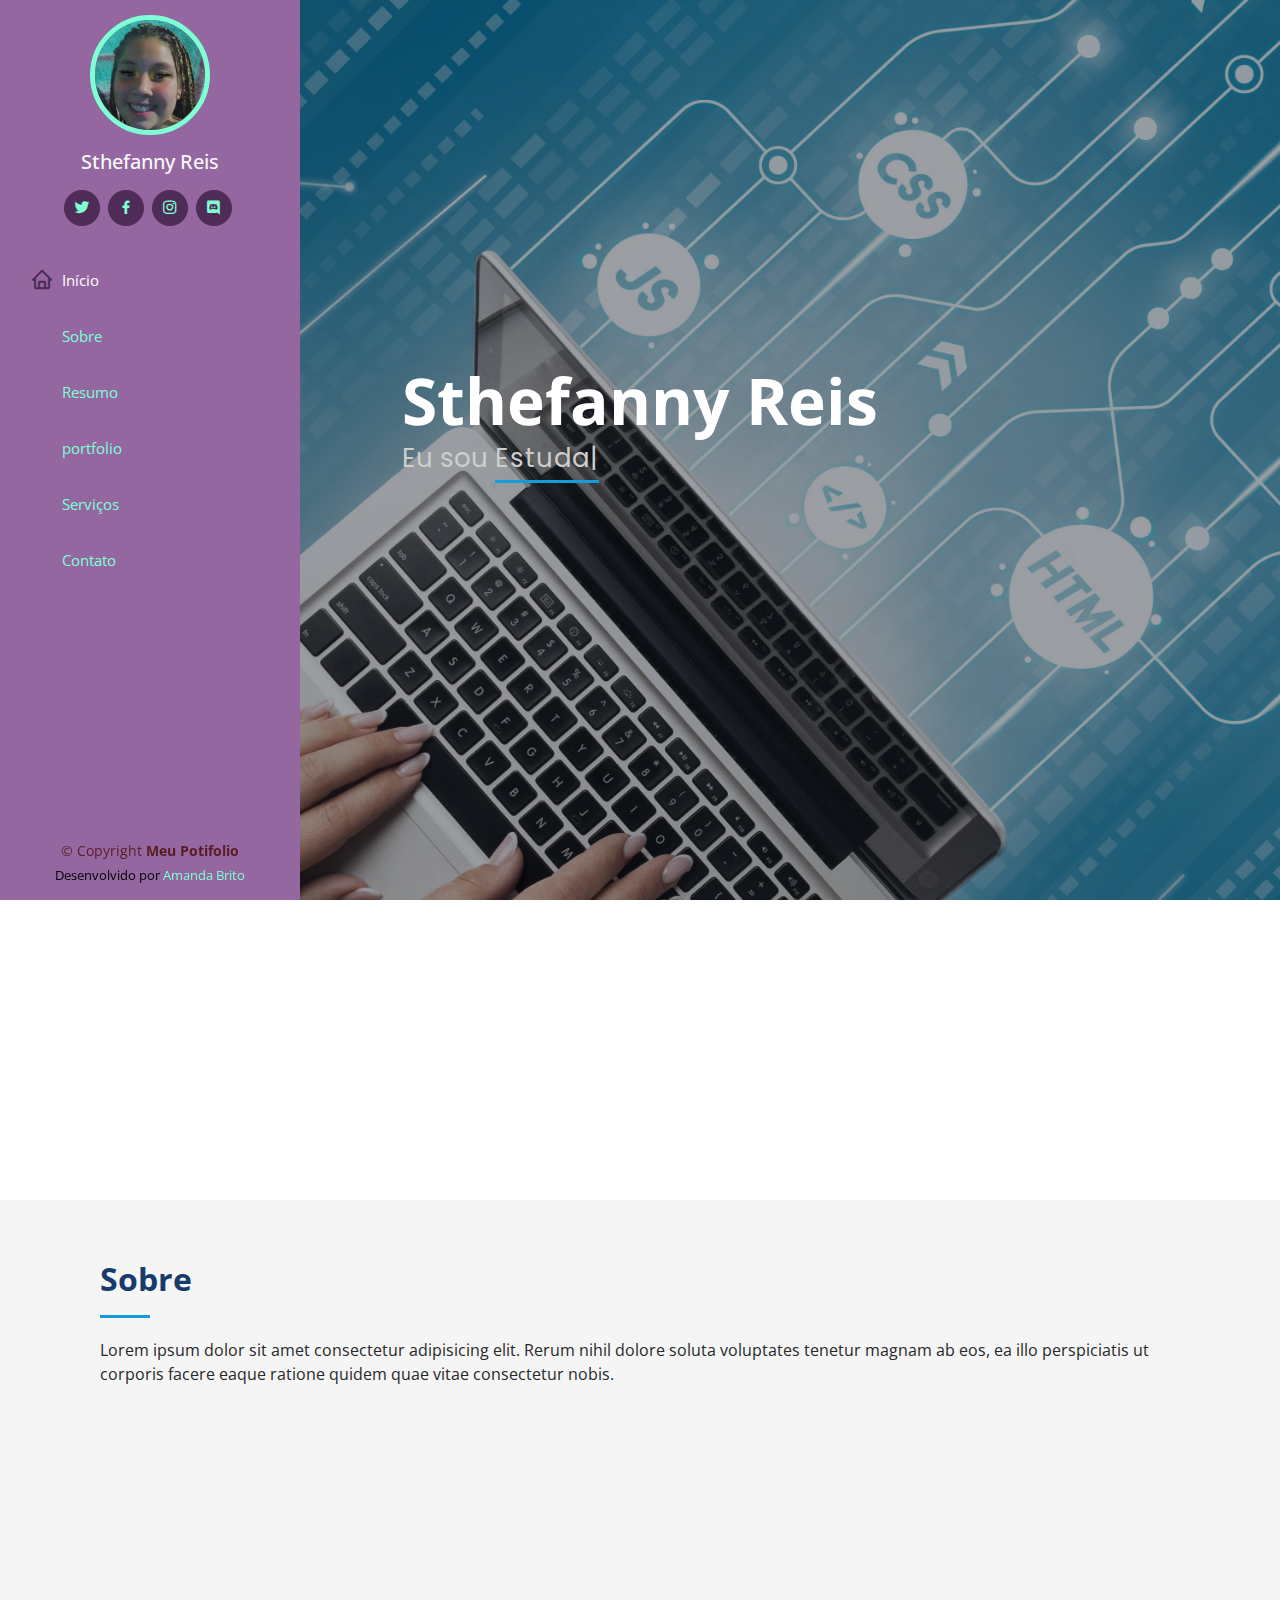
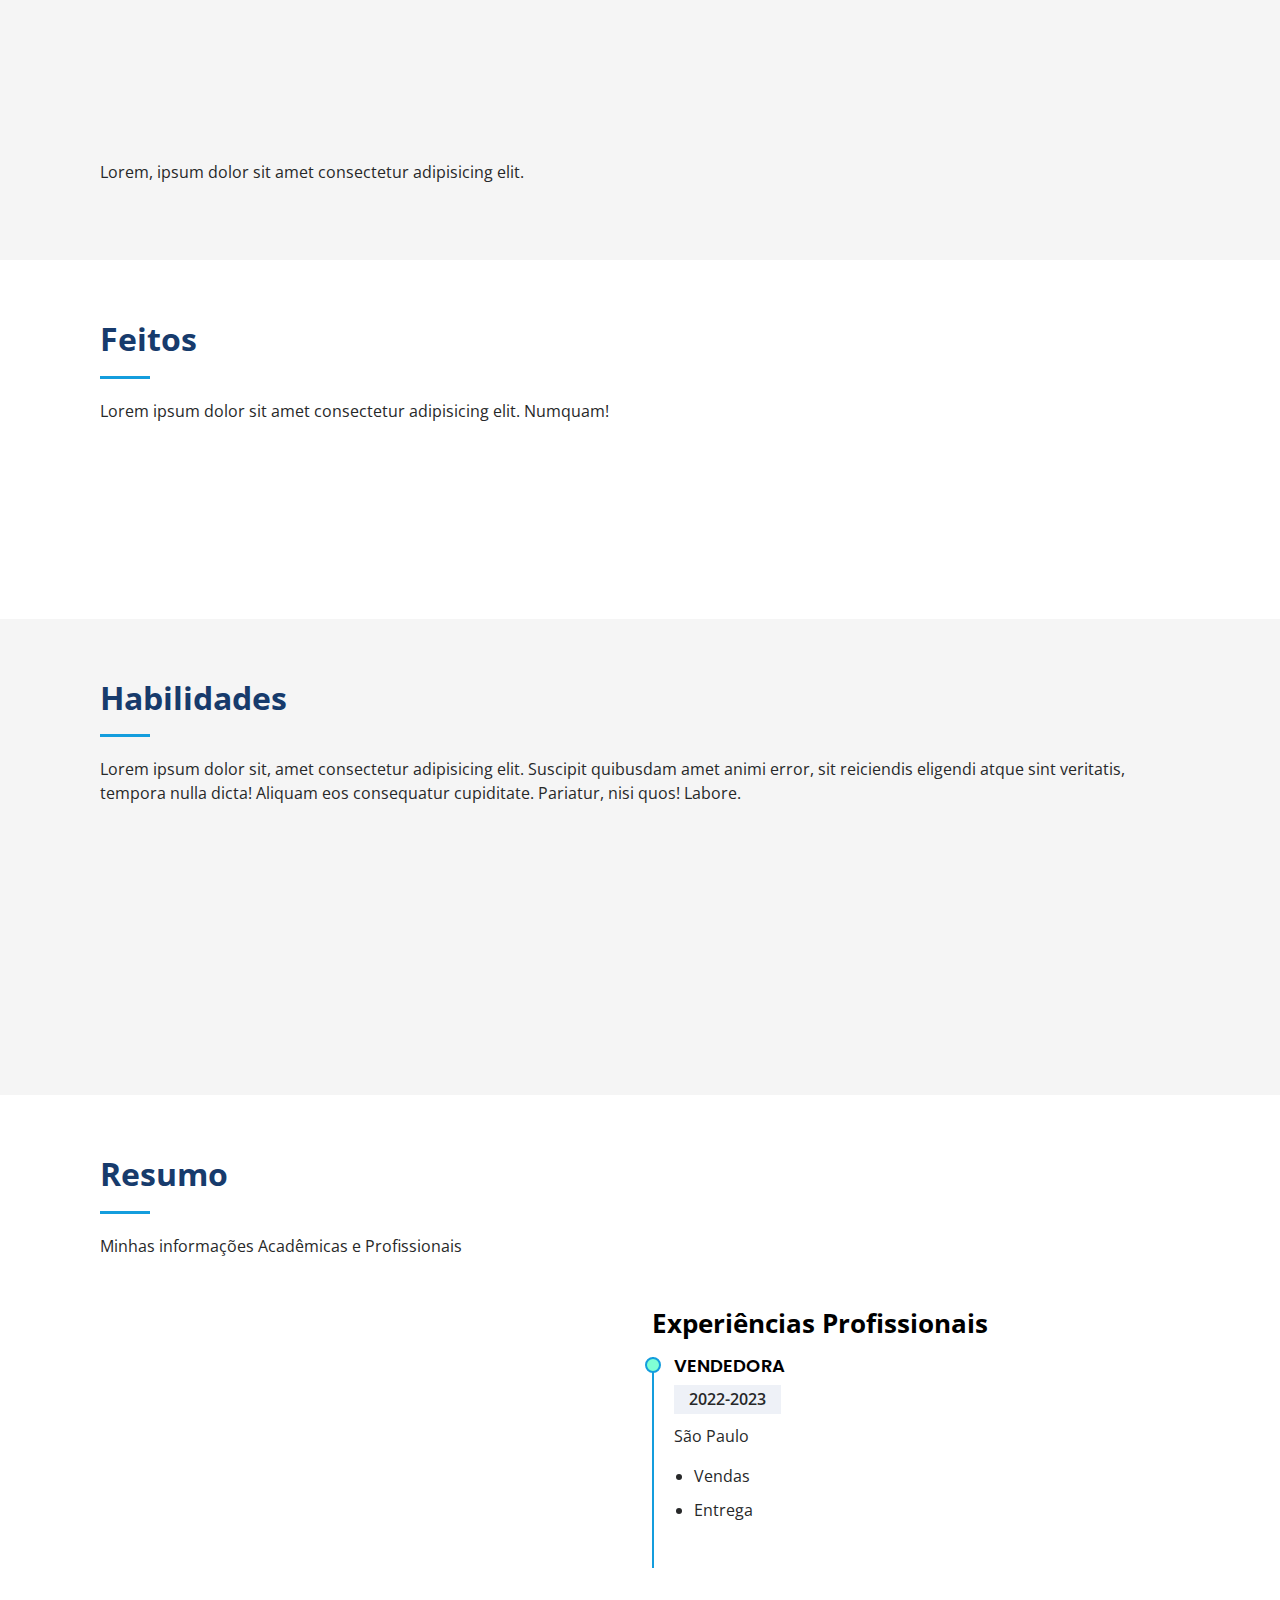
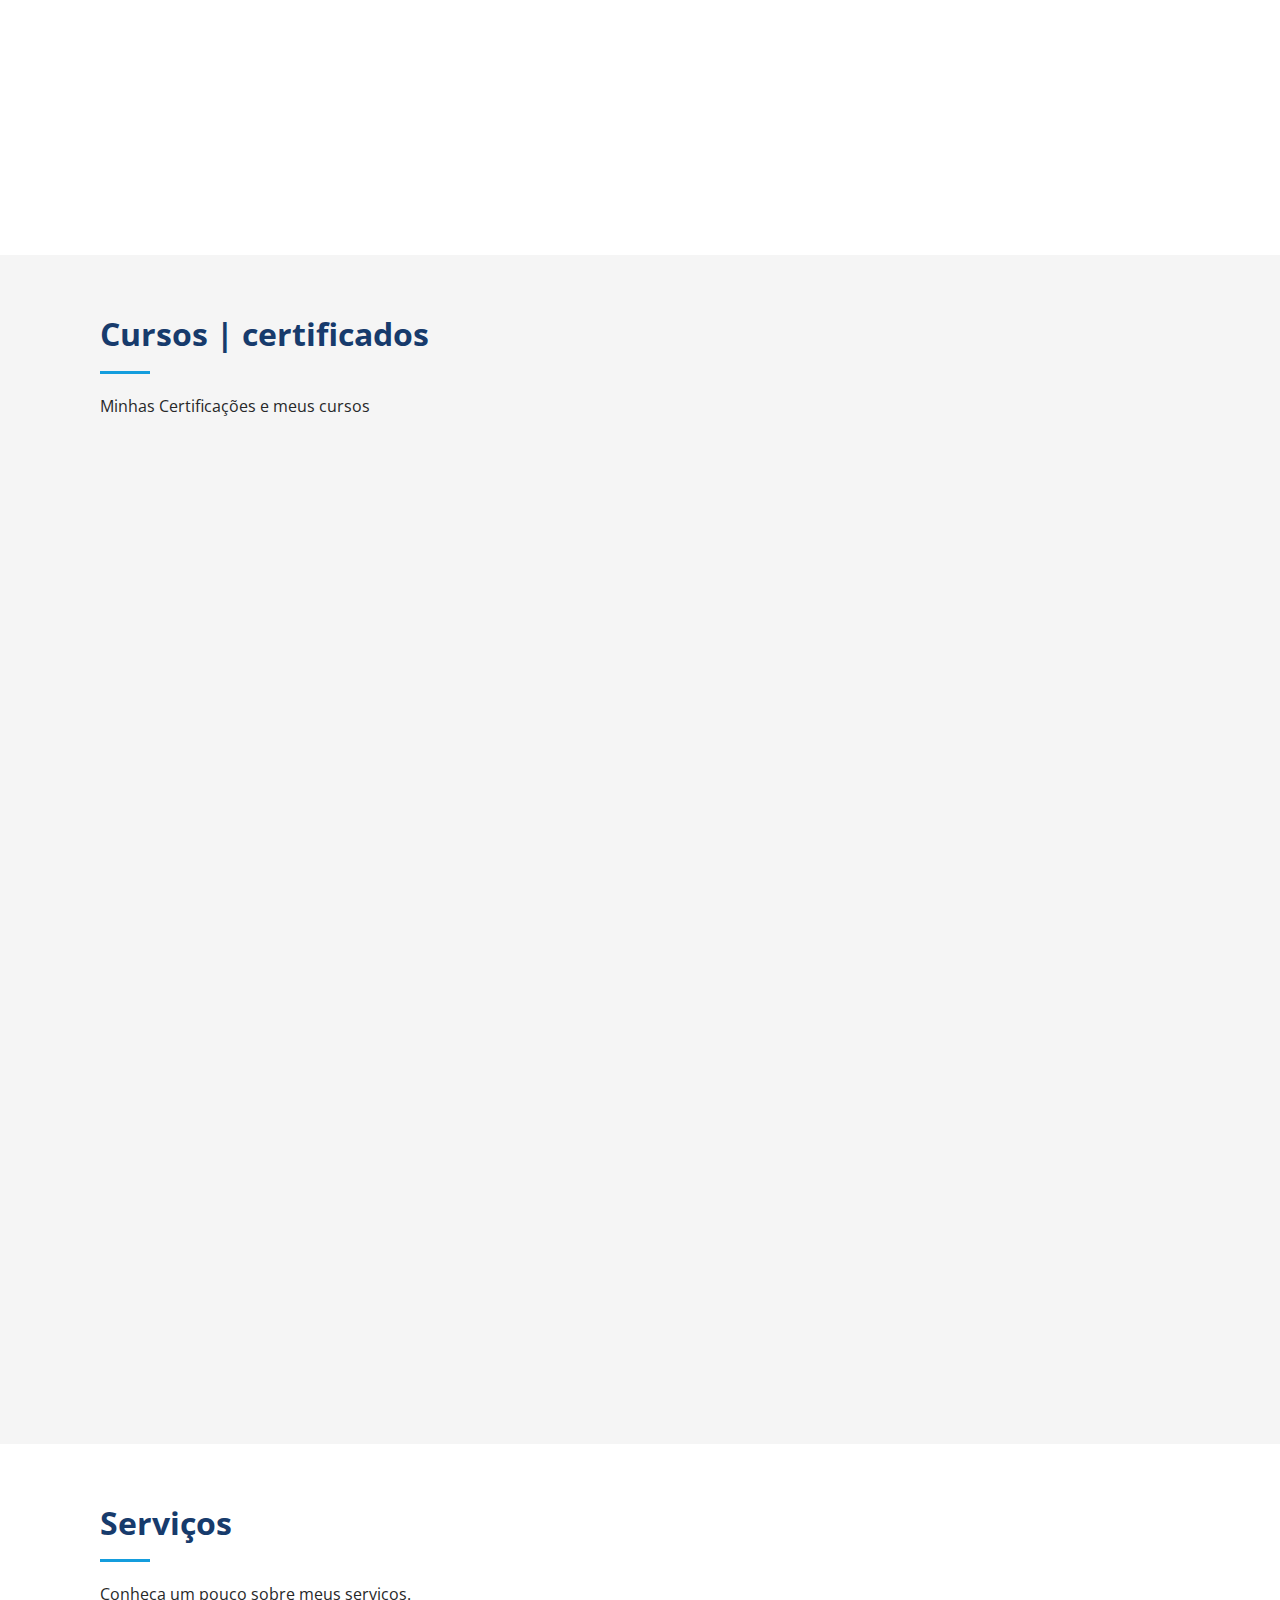
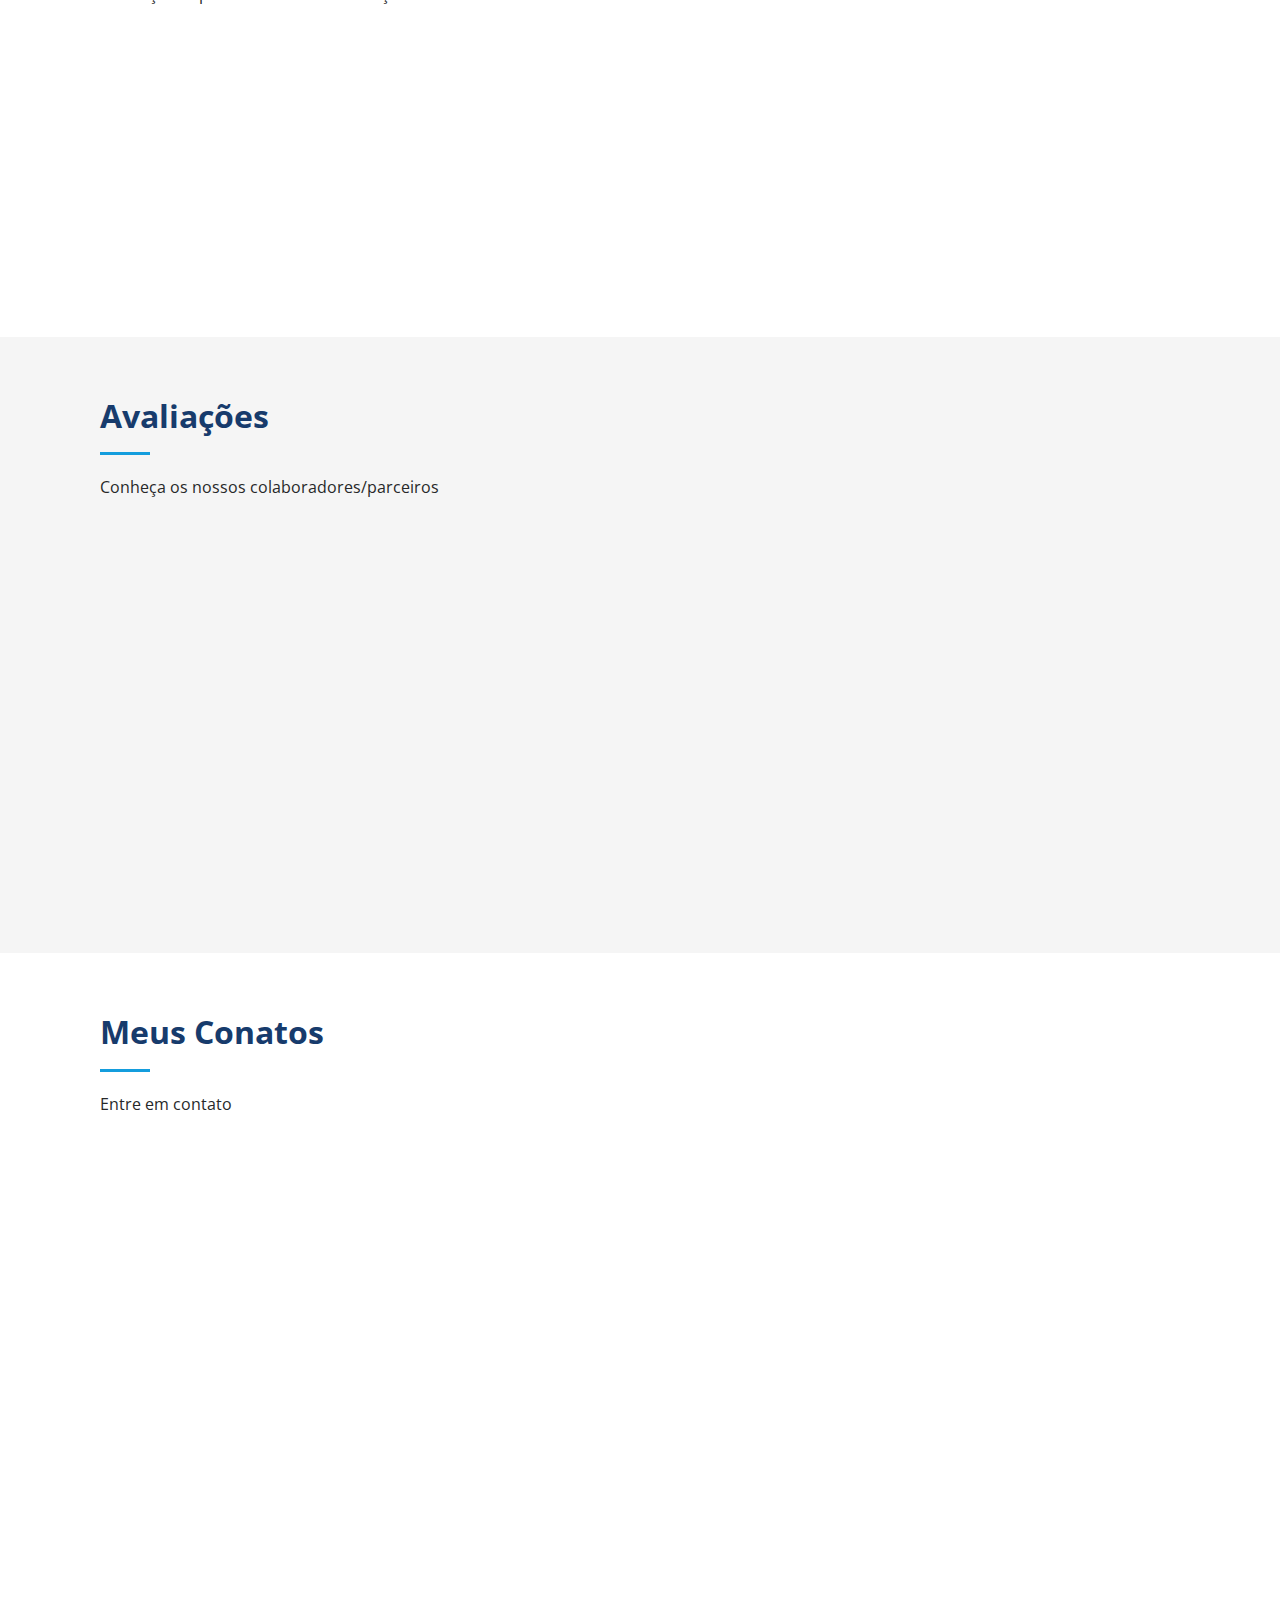
==== commit 3dcedff9: "Upload CSS e  HTML" ====
--- a/index.html
+++ b/index.html
@@ -525,6 +525,65 @@
         </div>
     </section>
 
+    <section id="contact" class="contact">
+        <div class="container">
+            <div class="section-title">
+                <h2>Meus Conatos </h2>
+                <p>Entre em contato</p>
+            </div>
+
+            <div class="row" data-aos="fade-in">
+                <div class="col-lg-5 d-flex align-items-stretch"> <!--Stretch-= efeito de esticar-->
+                    <div class="info">
+                        <div class="endereco">
+                            <i class="bi bi-geo-alt"></i>
+                            <h4>Endereço: </h4>
+                            <p>Rod. Raposo tavares, 5582 <br> <!--br= quebra de linha-->
+                            Bernadinho de Campos- SP </p>
+                        </div>
+
+                        <div class="email">
+                            <i class="bi bi-envelope"></i>
+                            <h4>E-mail:</h4>
+                            <p>email.email@hmail.com</p>
+                        </div>
+                        <div class="fone">
+                            <i class="bi bi-whatsapp"></i>
+                            <h4> WhatsApp</h4>
+                            <p>(11)9 9457-283</p>
+                        </div>
+
+                        <iframe src="https://www.google.com/maps/embed?pb=!1m18!1m12!1m3!1d3676.272656171791!2d-49.9759552383447!3d-22.86638421110853!2m3!1f0!2f0!3f0!3m2!1i1024!2i768!4f13.1!3m3!1m2!1s0x94c00320addfad1f%3A0x2aa367a1e743a38c!2sRod.%20Raposo%20Tavares%2C%205582%2C%20Salto%20Grande%20-%20SP%2C%2019920-000!5e0!3m2!1spt-BR!2sbr!4v1702148270357!5m2!1spt-BR!2sbr" width="100%" height="300" style="border:0;" allowfullscreen="" loading="lazy" referrerpolicy="no-referrer-when-downgrade"></iframe>
+                    
+                    </div>
+                </div>
+
+                <div class="col-lg-7 mt-5 mt-lg-0 d-flex align-items-stretch">
+                    <form action="" method="" class="php-email-form">
+                        <div class="row">
+                            <div class="form-group col-md-6">
+                                <label for="nome"> Seu Nome: *</label> <!--Etiqueta-->
+                                <input type="text" name="nome" class="form-control" required> <!--forma de preenchimento-->
+                            </div>
+                            <div class="form-group col-md-6">
+                                <label for="email">Email: *</label>
+                                <input type="email" name="email" class="form-control" required>
+                            </div>
+                        </div>
+                        <div class="form-group">
+                            <label for="assunto" >Assunto: *</label>
+                            <input type="text" name="assunto" class="form-control" required>
+                        </div>
+                        <div class="text-center">
+                            
+                        </div>
+                    </form>
+                </div>
+
+            </div>
+        </div>
+    </section>
+
 
       
     </main> <!-- Fim Main -->
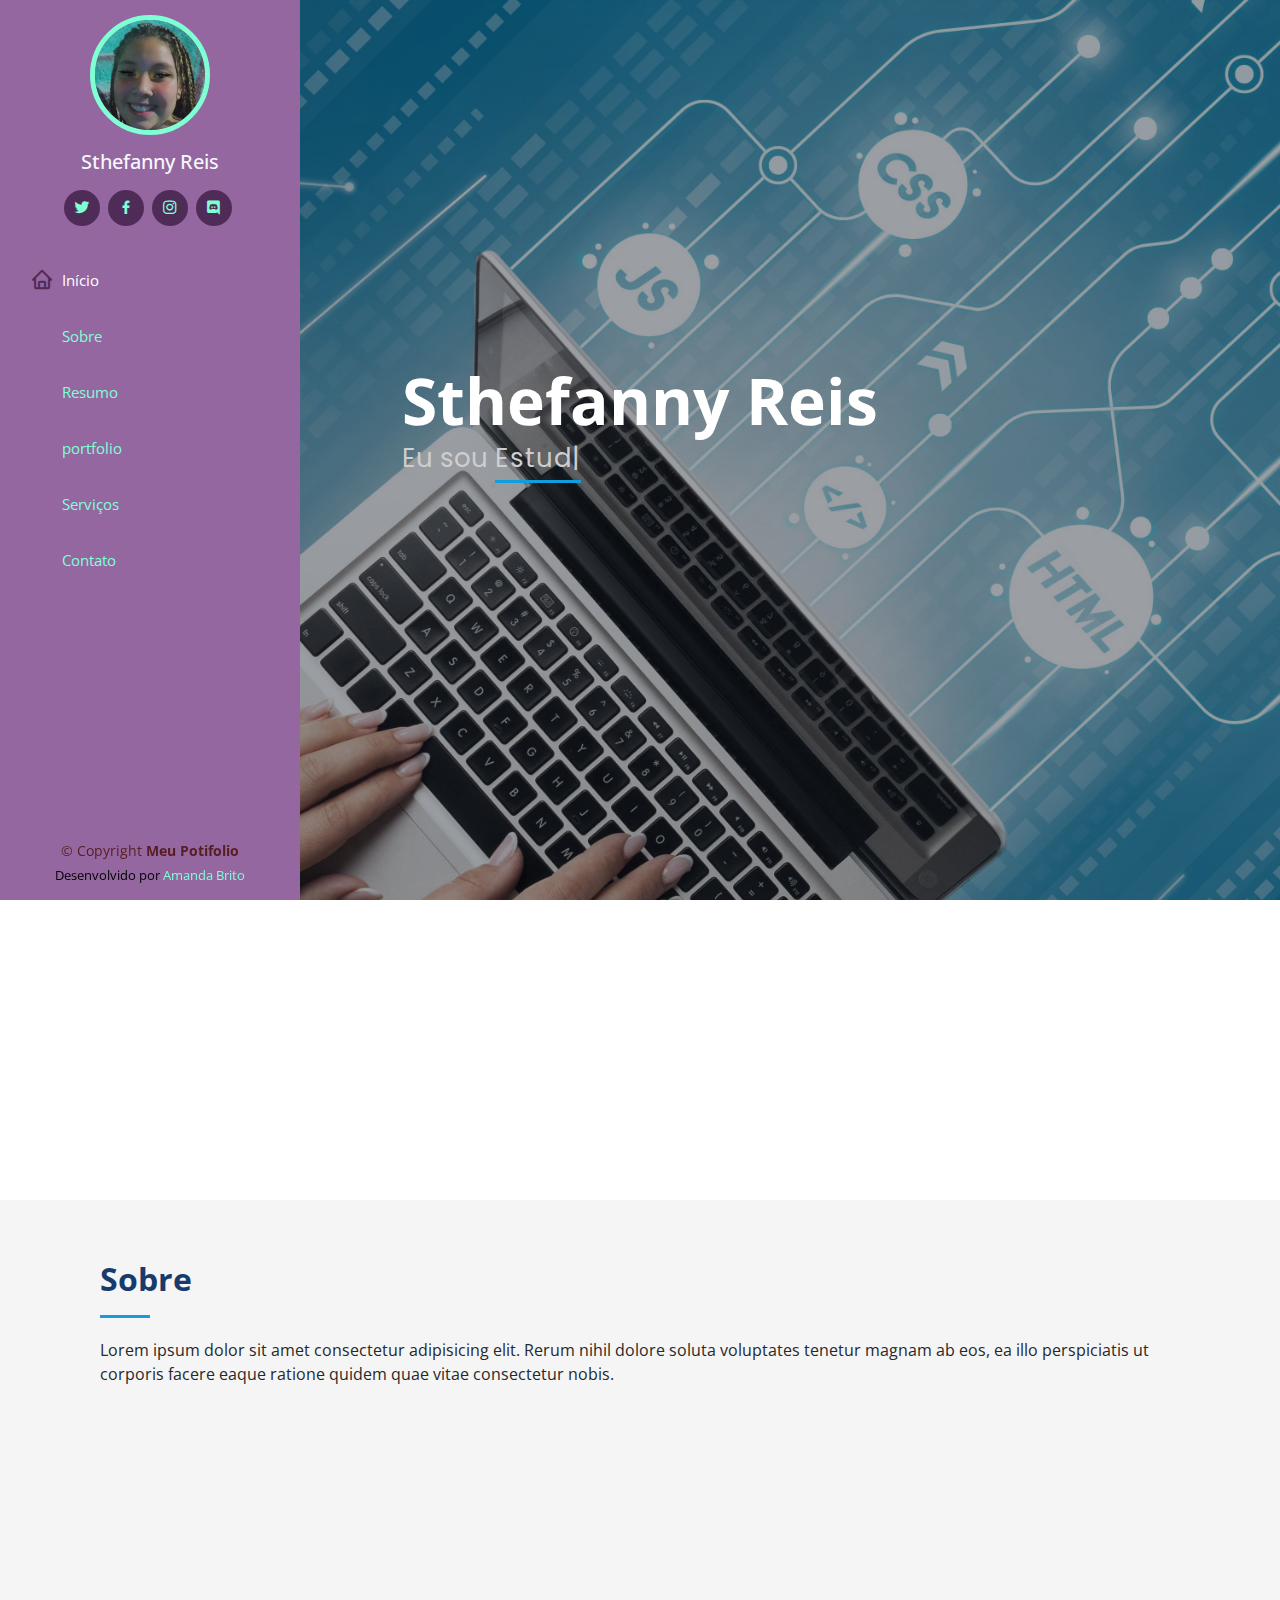
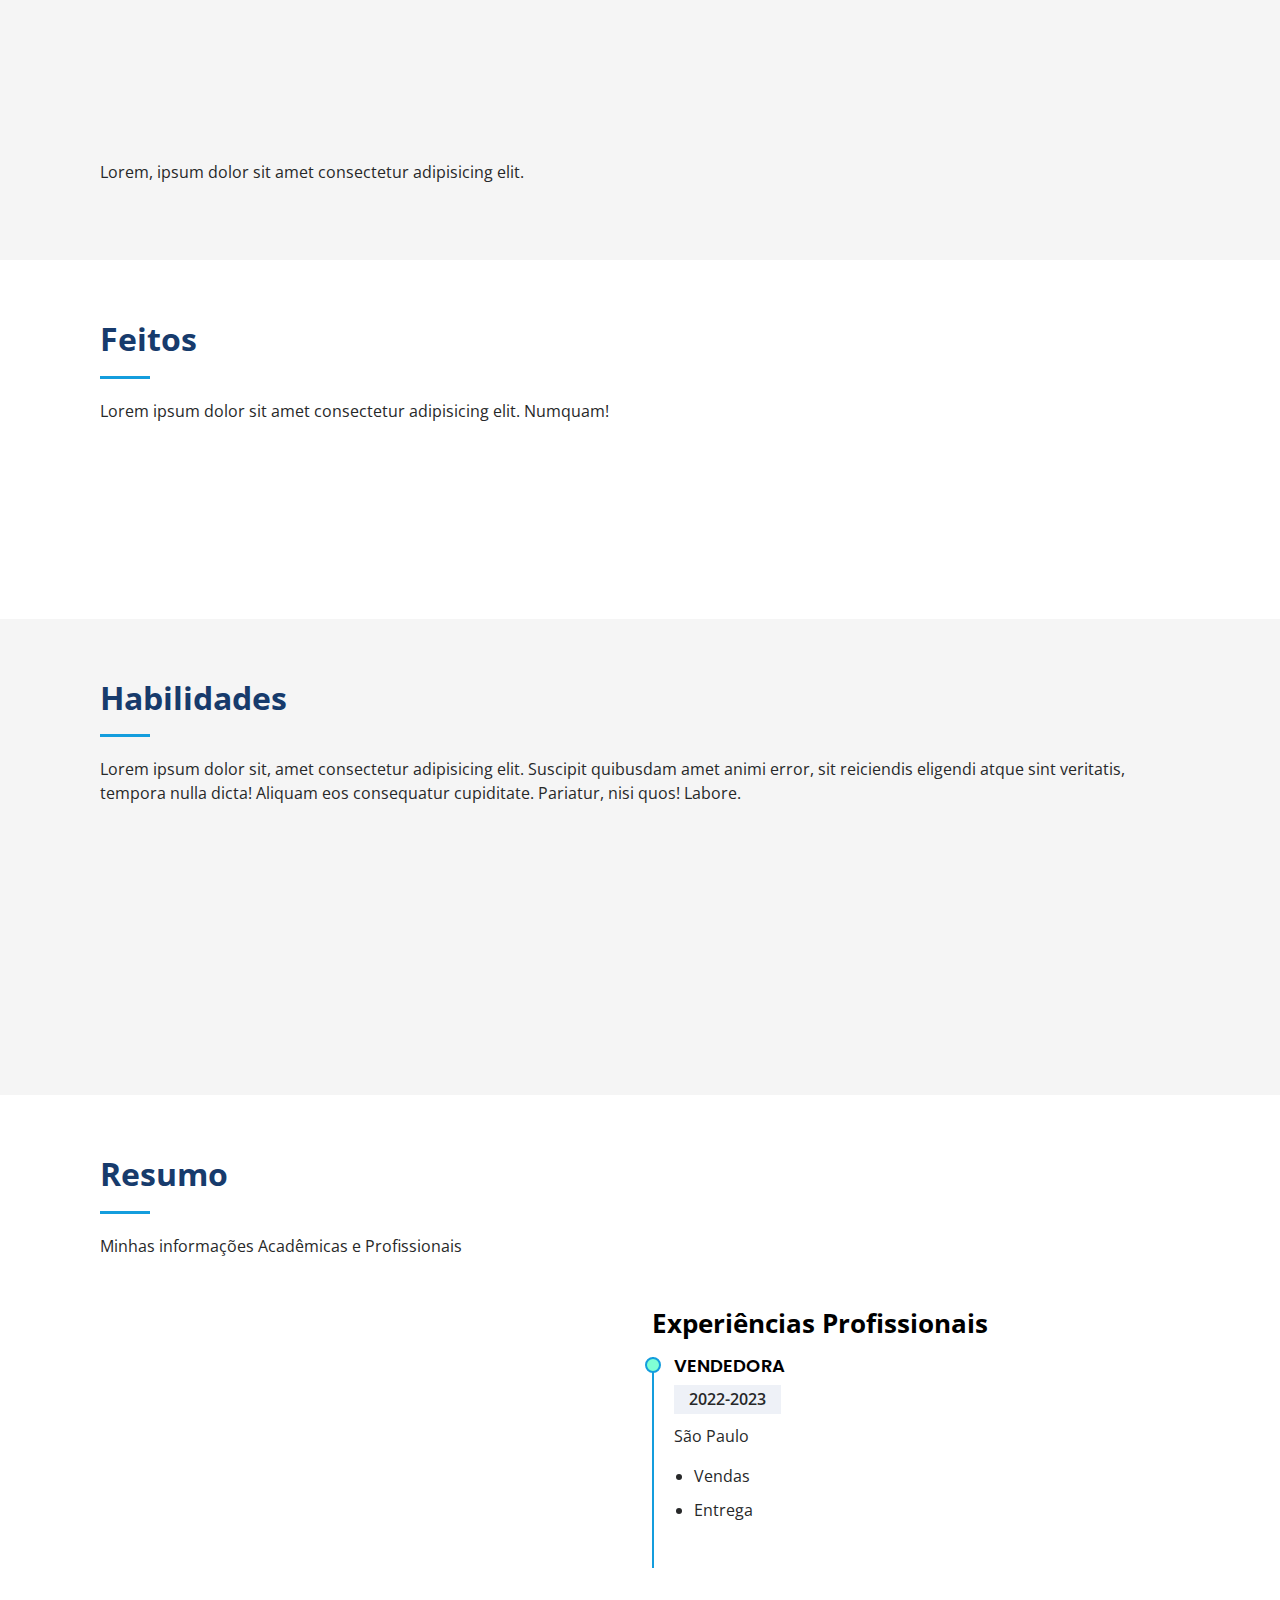
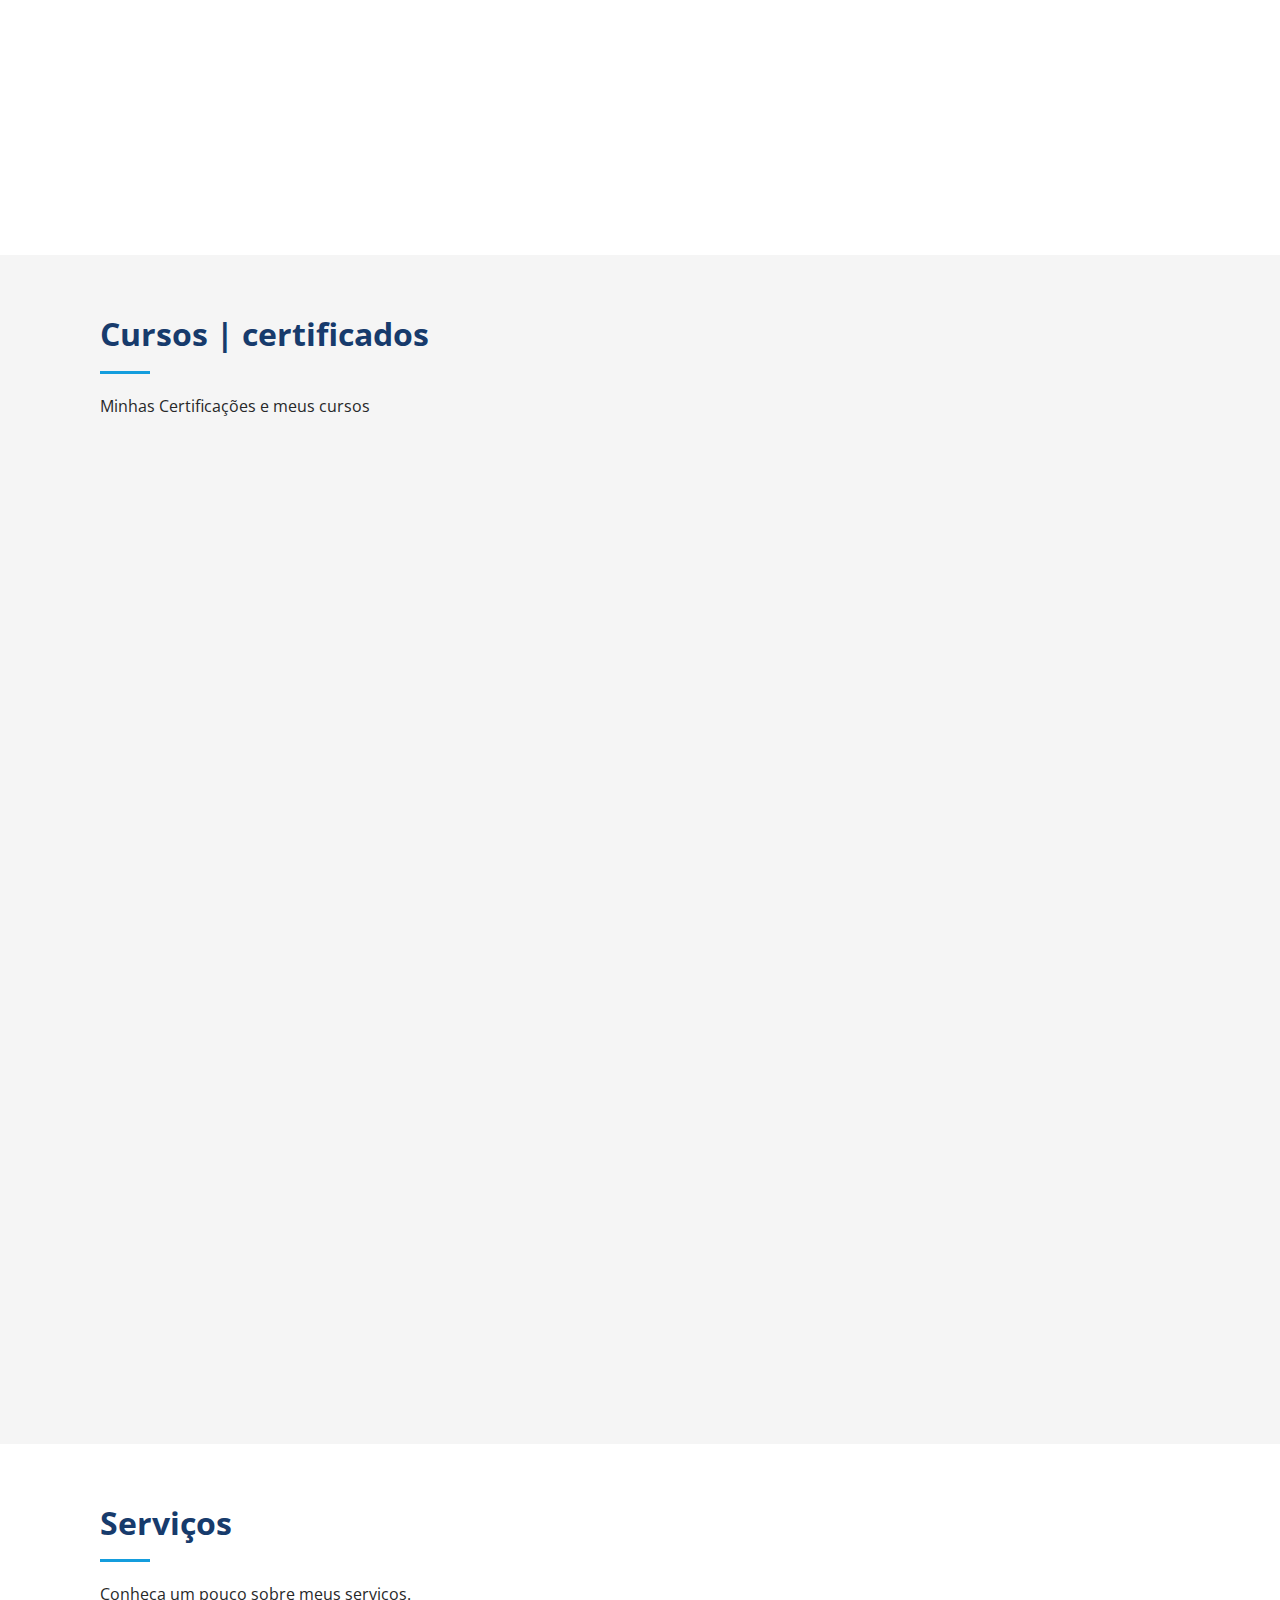
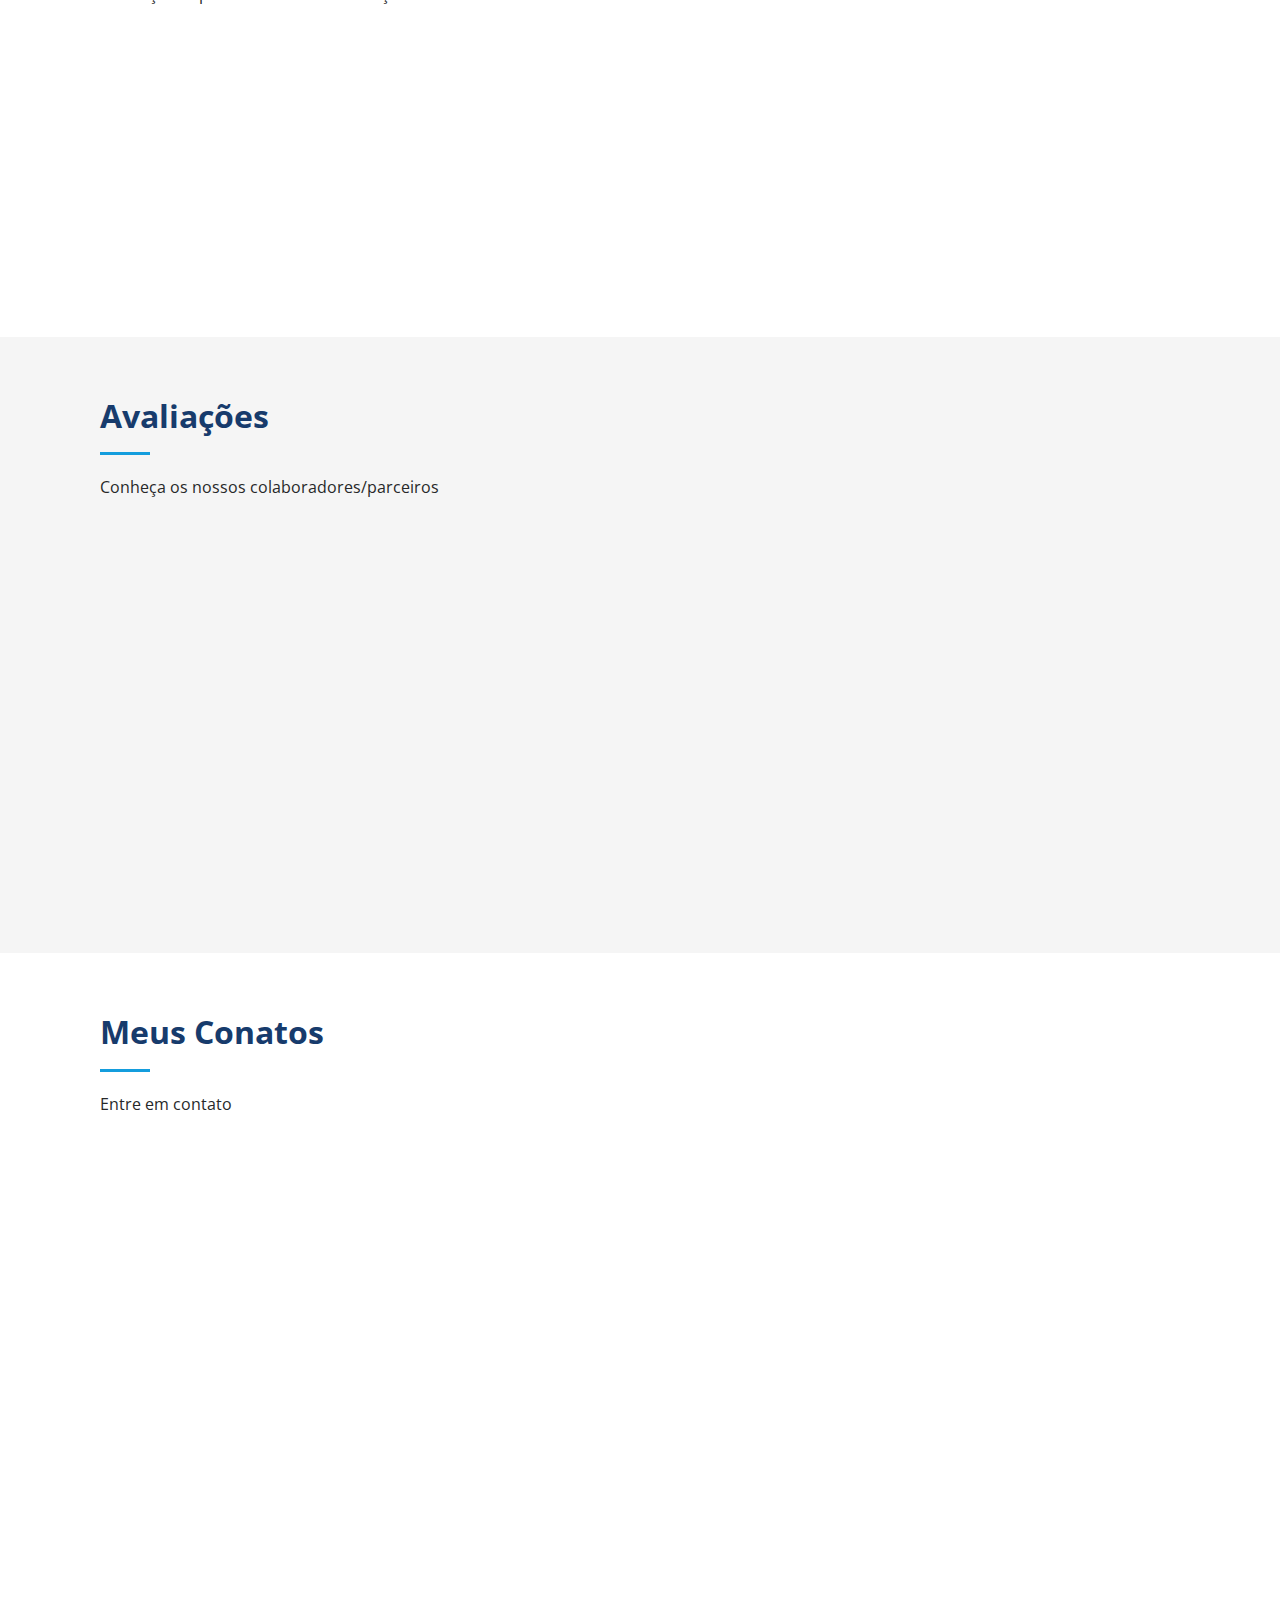
==== commit 009e6ff8: "update CSS e HTML" ====
--- a/index.html
+++ b/index.html
@@ -567,15 +567,20 @@
                             </div>
                             <div class="form-group col-md-6">
                                 <label for="email">Email: *</label>
-                                <input type="email" name="email" class="form-control" required>
+                                <input type="button" name="email" class="form-control" required>
                             </div>
                         </div>
                         <div class="form-group">
                             <label for="assunto" >Assunto: *</label>
                             <input type="text" name="assunto" class="form-control" required>
                         </div>
+
+                        <div class="form-group">
+                            <label for="mensagem"> Digite a sua Mensagem: * </label>
+                            <textarea name="" class="form-control" rows="10" required></textarea>
+                        </div>
                         <div class="text-center">
-                            
+                            <button type="submit"> Enviar </button>
                         </div>
                     </form>
                 </div>
--- a/css/estilo.css
+++ b/css/estilo.css
@@ -671,7 +671,7 @@
     position: relative;
     margin-bottom: 35px;
     border-radius: 6px;
-    box-shadow: 0 2px 15px  rgba(83, 83, 83, 0.918);
+    box-shadow: 0 2px 15px  rgba(83, 83, 83, 0.116);
 }
 .testimonials .testimonial-item p::after {
     content: "";
@@ -700,13 +700,123 @@
 
 
 
-
-
-
-
-
-
 /* Contatos*/
+.contact {
+    padding-bottom: 130px;
+}
+.contact .info {
+    padding: 30px;
+    background: #d4d4d4a2;
+    width: 100%;
+    box-shadow: 0 0 24px rgba(0, 0, 0, 0.12);
+
+}
+.contact .info i{
+    font-size: 20px;
+    color: #581d22;
+    float: left;
+    width: 44px;
+    height: 44px;
+    background: #9467a1;
+    display: flex;
+    justify-content: center;
+    align-items: center;
+    border-radius: 50px;
+    transition: all 0.3s ease-in-out;
+}
+.contact .info h4{
+    padding: 0 0 0 60px;
+    font-size: 22px;
+    font-weight: 600;
+    margin-bottom: 5px;
+    color: #000000;
+}
+.contact .info p{
+    padding: 0 0 0 10px 60px;
+    margin-bottom: 20px;
+    font-size: 14px;
+    color: #4f2b58;
+}
+.contact .info .email p {
+    padding-top: 5px;
+}
+.contact .info .social-links a {
+    font-size: 18px;
+    display: inline-block;
+    background: #4f2b58;
+    color: #7fffd4;
+    line-height: 1;
+    padding: 8px 0;
+    border-radius: 50%;
+    text-align: center;
+    width: 36px;
+    height: 36px;
+    transition: 0.3s;
+    margin-right: 10px;
+}
+.contact .info .social-links a:hover {
+    background:#7fffd4;
+    color: #4f2b58;
+}
+.contact .info .endereco:hover i,
+.contact .info .email:hover i,
+.contact .info .fone:hover i {
+    background: #581d22;
+    color: #7fffd4;
+} 
+.contact .php-email-form {
+    width: 100%;
+    padding: 30px;
+    background: #8a8b94;
+    box-shadow: 0 0 24px rgba(0,0, 0, 0, 0.12);
+}
+.contact .php-email-form .form-group {
+    padding-bottom: 8px;
+}
+.contact .php-email-form .validate {
+    display: none;
+    color: blue;
+    margin: 0 0 15px 0;
+    font-weight: 400;
+    font-size: 13px;
+}
+.contact .php-email-form .validate {
+    display: none;
+    color: #fff;
+    background: red;
+    text-align: left;
+    padding: 15px;
+    font-weight: 600;
+}
+.contact .php-email-form .error-message br+br {
+    margin-top: 25px;
+}
+.contact .php-email-form .sent.message {
+    display: none;
+    color: #fff;
+    background: green;
+    text-align: center;
+    font-size: 13px;
+    padding: 15px;
+}
+.contact .php-email-form .loading {
+    display: none;
+    background: #fff;
+    text-align: center;
+    font-size: 13px;
+}
+.contact .php-email-form .loading:before{
+    content: "";
+    display: inline-block;
+    border-radius: 50%;
+    width: 24px;
+    height: 24px;
+    margin: 0 10px -6px 0;
+    border: 3px solid #581d22;
+    border-top-color: #7fffd4;
+    animation: animate-loading 1s  linear infinite;
+
+}
 
 #footer {
     padding: 15px;
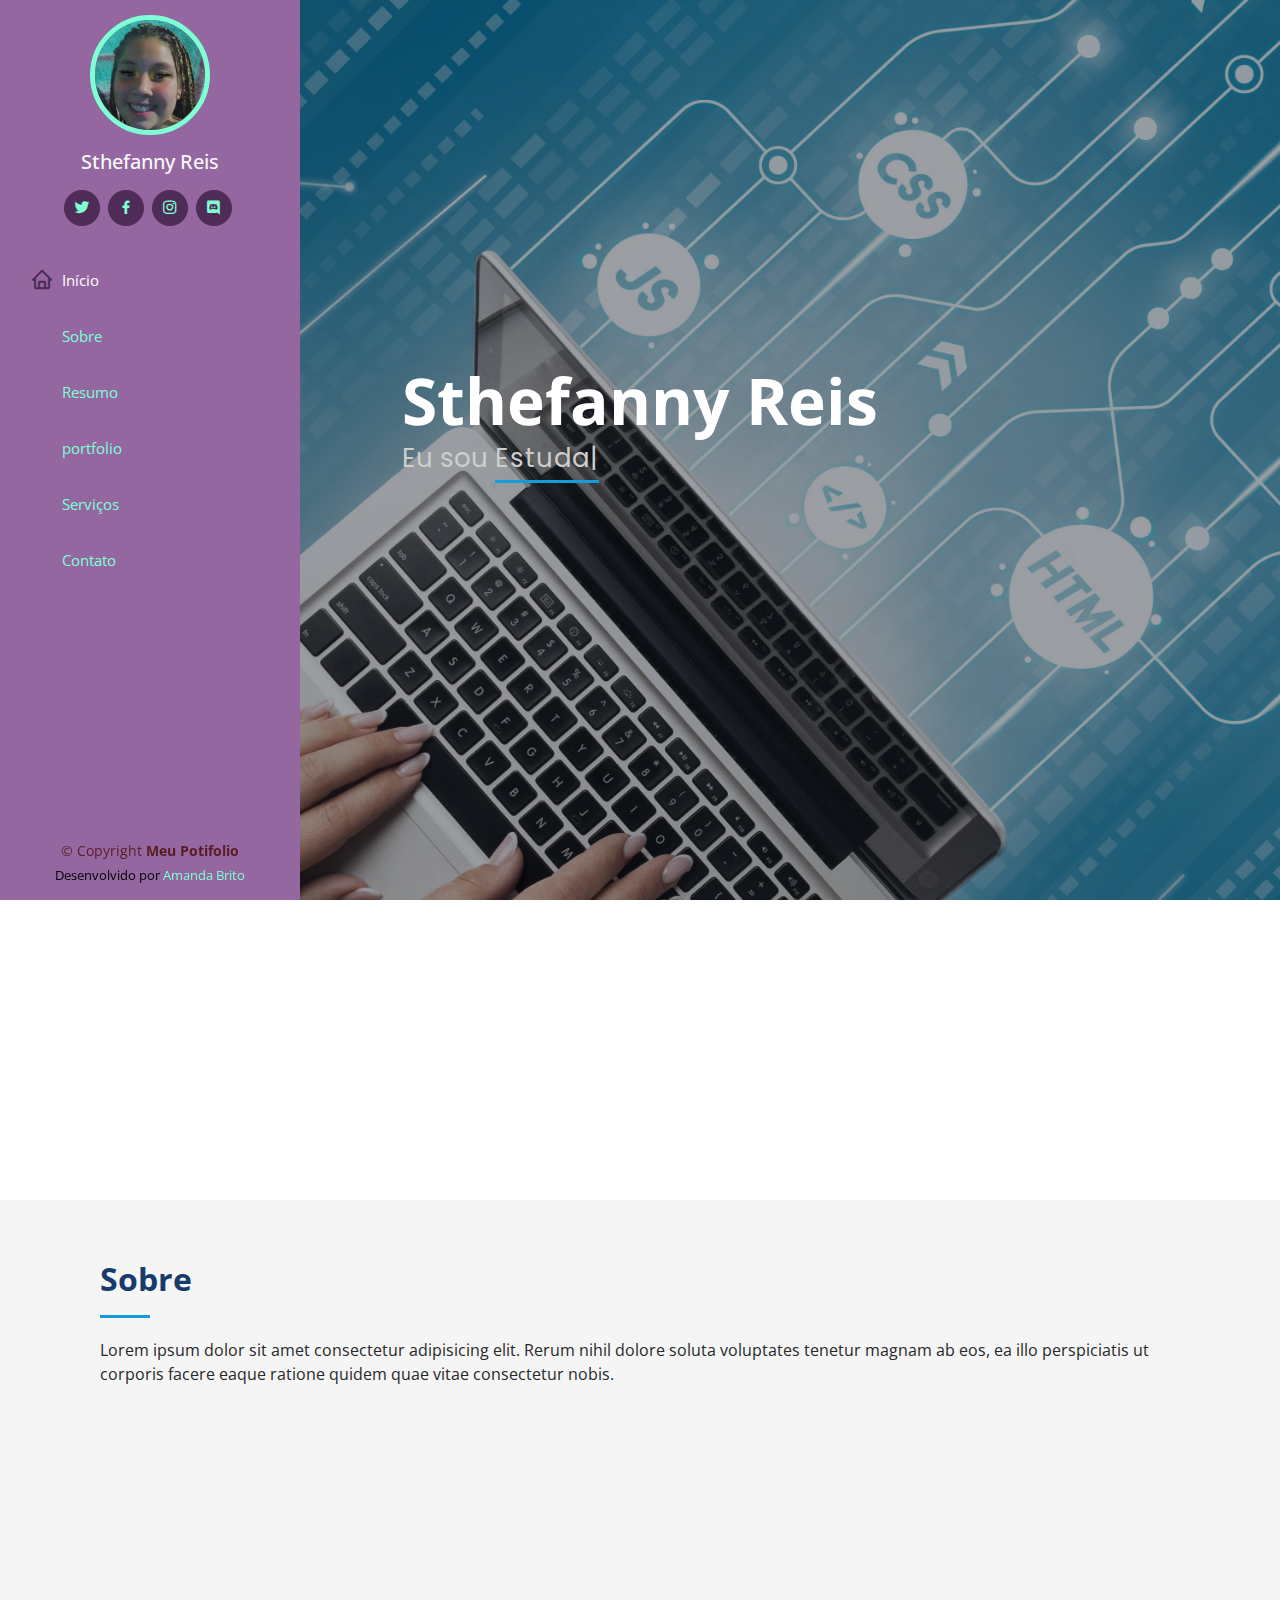
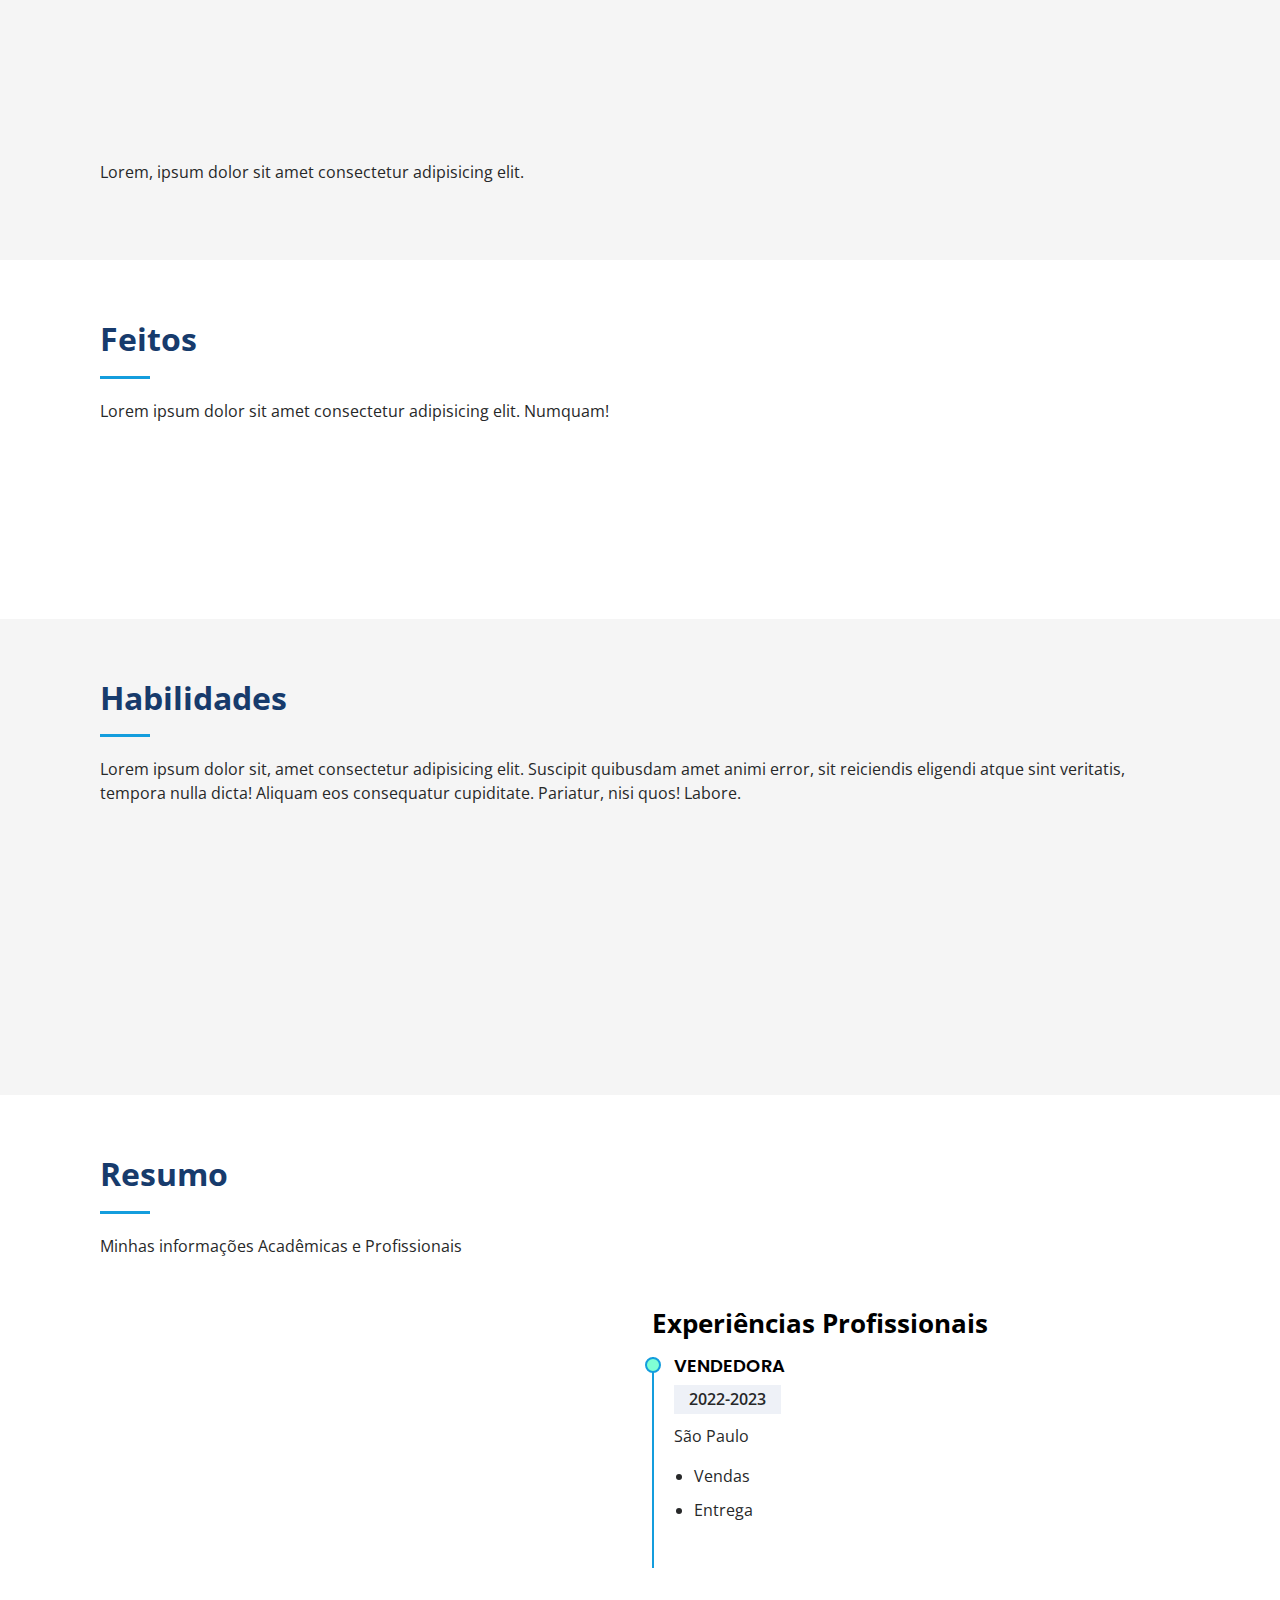
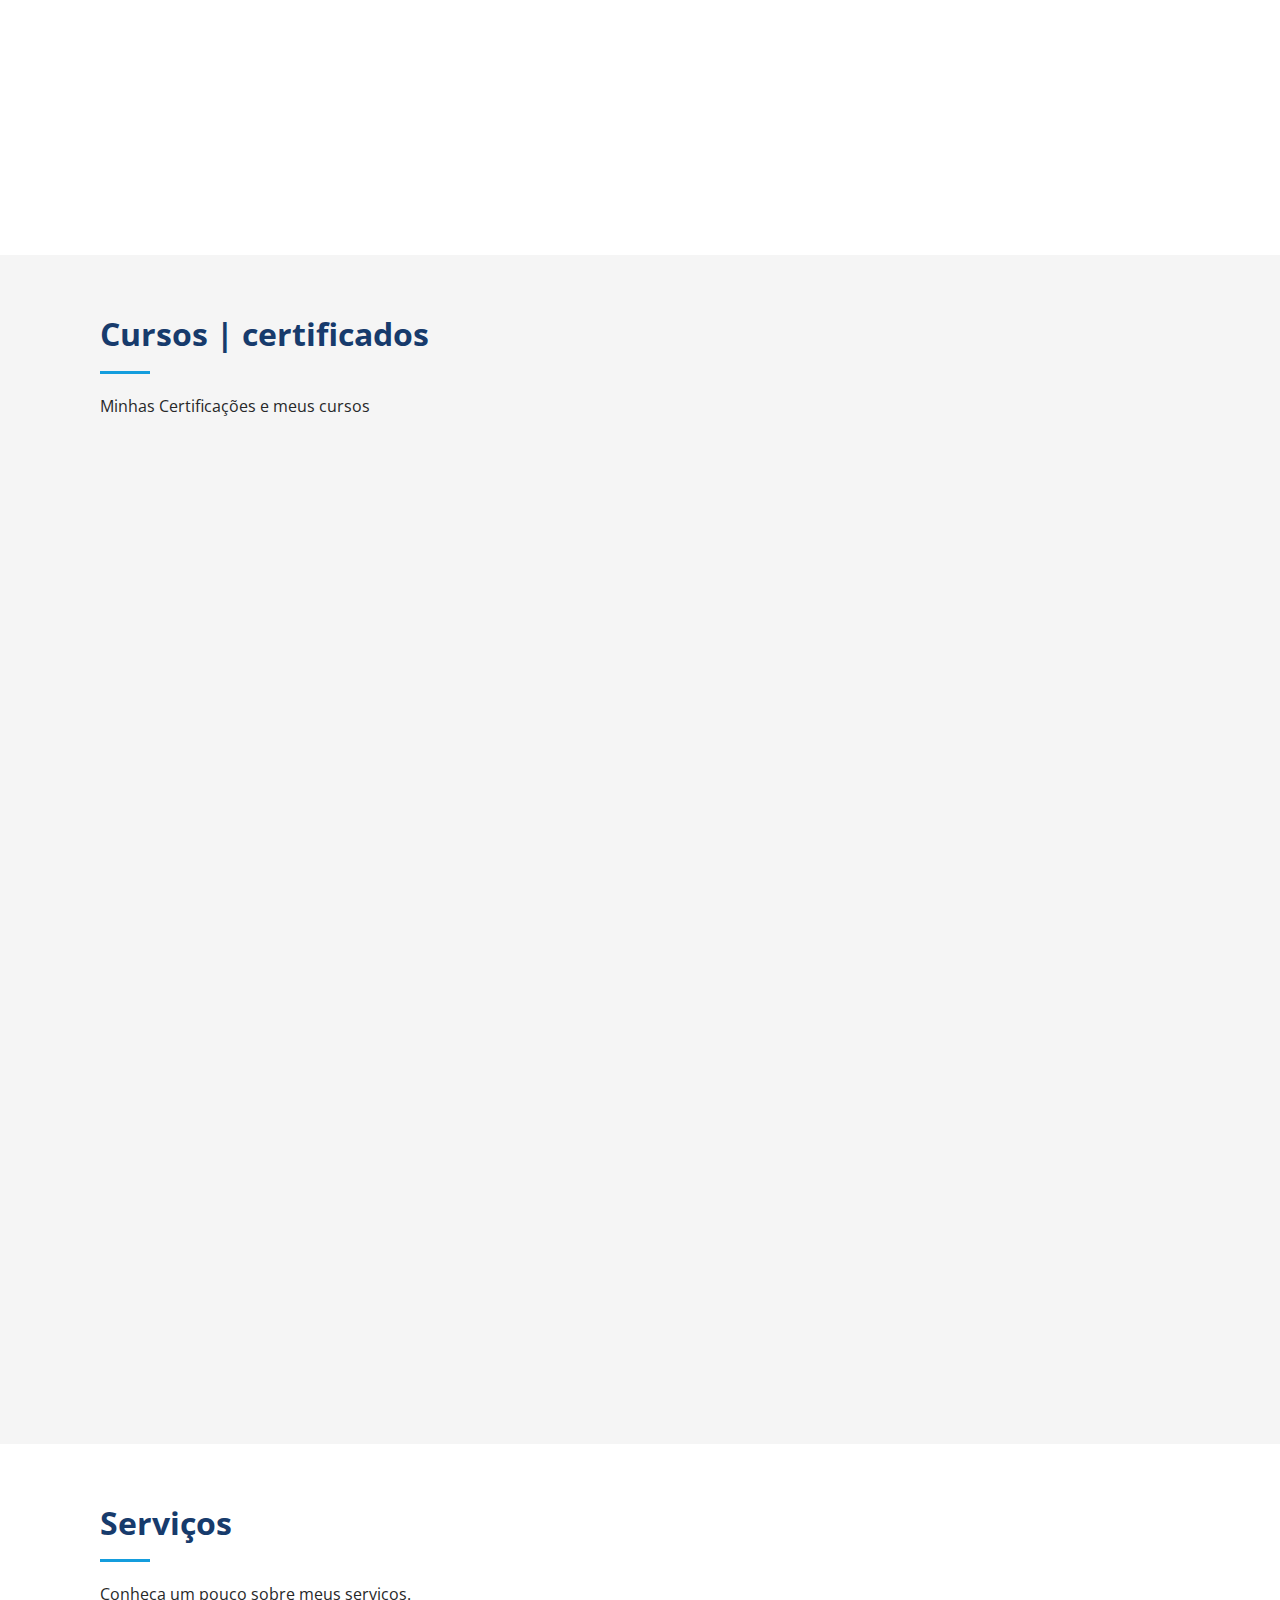
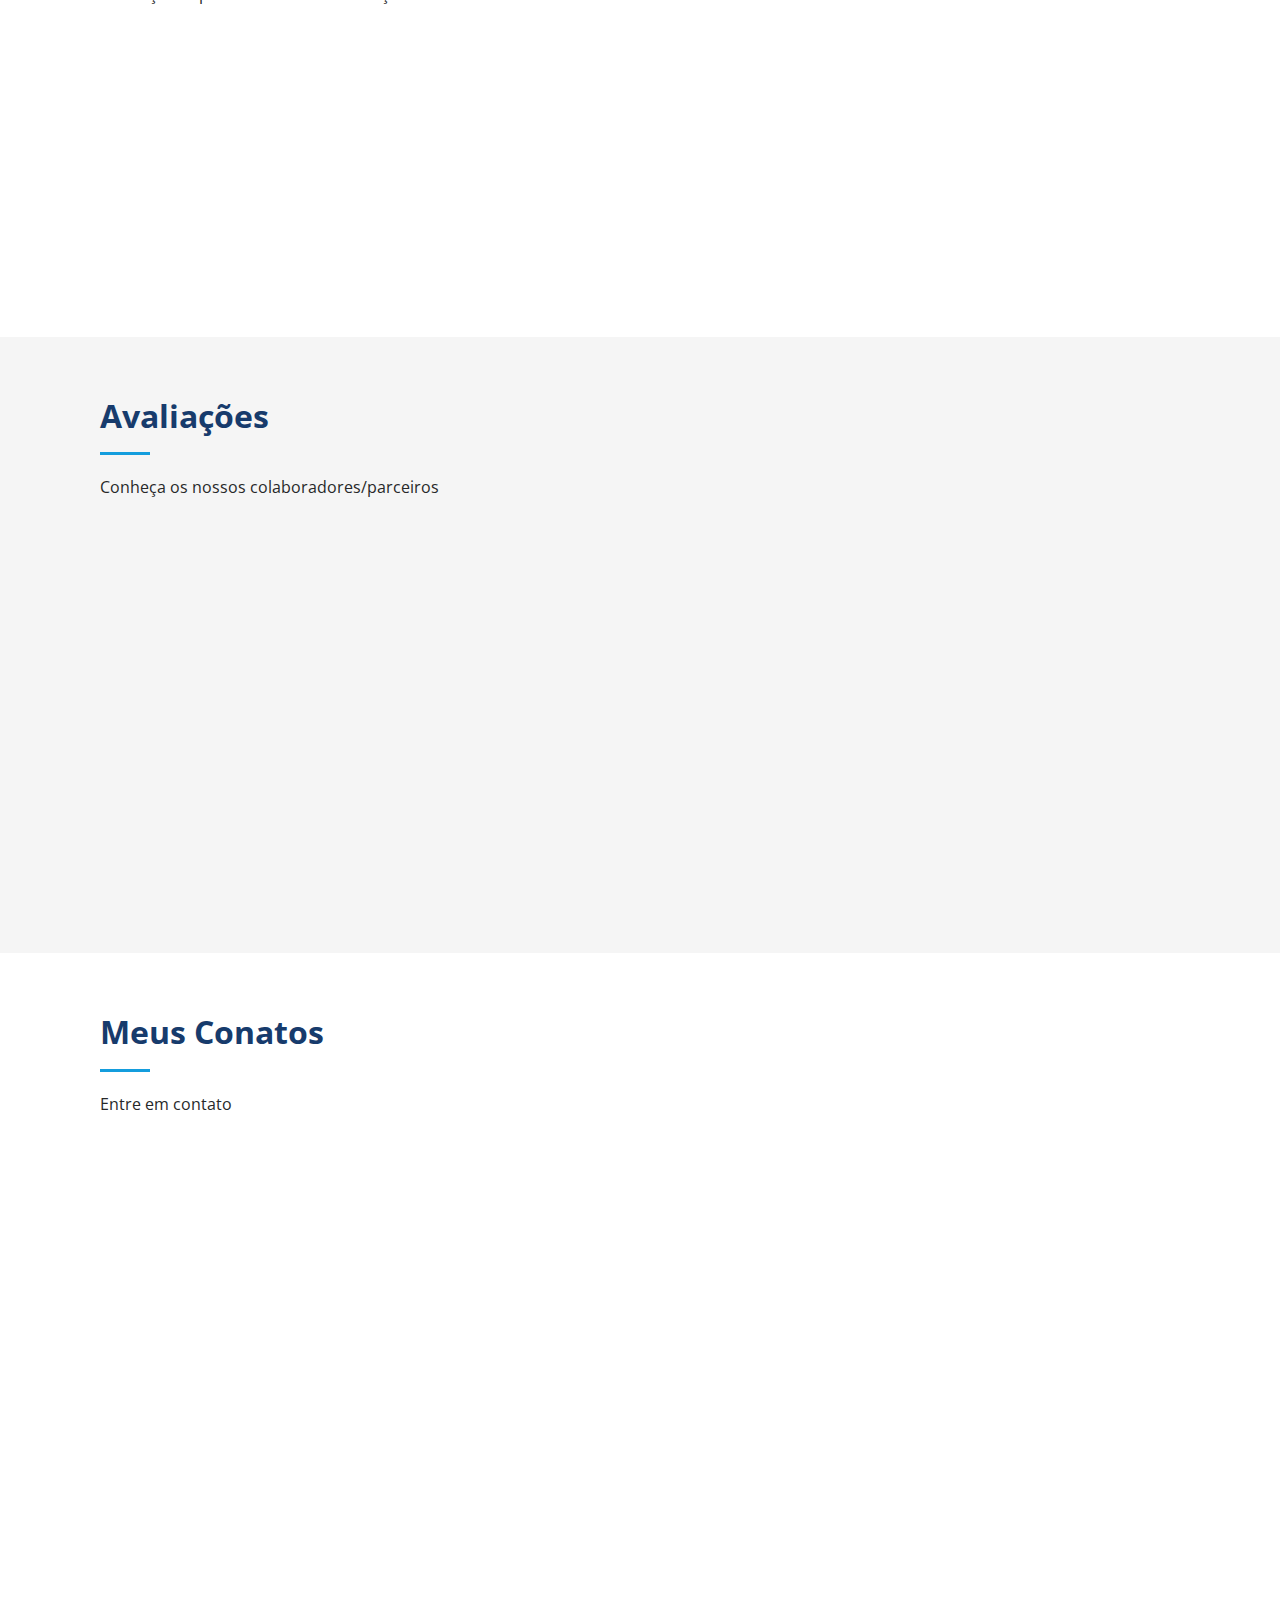
==== commit 4b246f50: "Update" ====
--- a/index.html
+++ b/index.html
@@ -567,7 +567,7 @@
                             </div>
                             <div class="form-group col-md-6">
                                 <label for="email">Email: *</label>
-                                <input type="button" name="email" class="form-control" required>
+                                <input type="text" name="email" class="form-control" required>
                             </div>
                         </div>
                         <div class="form-group">
@@ -579,6 +579,14 @@
                             <label for="mensagem"> Digite a sua Mensagem: * </label>
                             <textarea name="" class="form-control" rows="10" required></textarea>
                         </div>
+
+                        <div class="my-3">
+                            <div class="loading"> Carregando</div>
+                            <div class="error-message"> Sua menasagem não foi enviada </div>
+                            <div class="sent-message"> Sua menasagem foi enviada com sucesso! </div>
+
+                        </div>
+
                         <div class="text-center">
                             <button type="submit"> Enviar </button>
                         </div>
--- a/css/estilo.css
+++ b/css/estilo.css
@@ -767,11 +767,12 @@
 .contact .php-email-form {
     width: 100%;
     padding: 30px;
-    background: #8a8b94;
+    background: #ebebeb;
     box-shadow: 0 0 24px rgba(0,0, 0, 0, 0.12);
 }
 .contact .php-email-form .form-group {
     padding-bottom: 8px;
+    margin-bottom: 15PX;
 }
 .contact .php-email-form .validate {
     display: none;
@@ -791,7 +792,7 @@
 .contact .php-email-form .error-message br+br {
     margin-top: 25px;
 }
-.contact .php-email-form .sent.message {
+.contact .php-email-form .sentmessage {
     display: none;
     color: #fff;
     background: green;
@@ -817,6 +818,41 @@
     animation: animate-loading 1s  linear infinite;
 
 }
+.contact .php-email-form label{
+    padding-bottom: 8px;
+}
+.contact .php-email-form input, .contact .php-email-form textarea {
+    border-radius: 0;
+    box-shadow: none;
+    font-size: 14px;
+}
+.contact .php-email-form input {
+        height: 44px;
+}
+.contact .php-email-form textarea {
+    padding: 10px 15px;
+}
+.contact .php-email-form button[type=submit]{
+    background: #581d22;
+    border: 0;
+    padding: 10px 24px;
+    color: #7fffd4;
+    transition: 0.4s;
+    border-radius: 4px;
+}
+.contact .php-email-form button[type=submit]:hover{
+    background: #4f2b58;
+}
+@keyframes animate-loading {
+    0% { /*Início*/
+        transform: rotate(0deg); /*Efeito*/
+    }
+    100% { /*Final*/
+        transform: rotate(360deg);
+    }
+}
+
+
 
 #footer {
     padding: 15px;
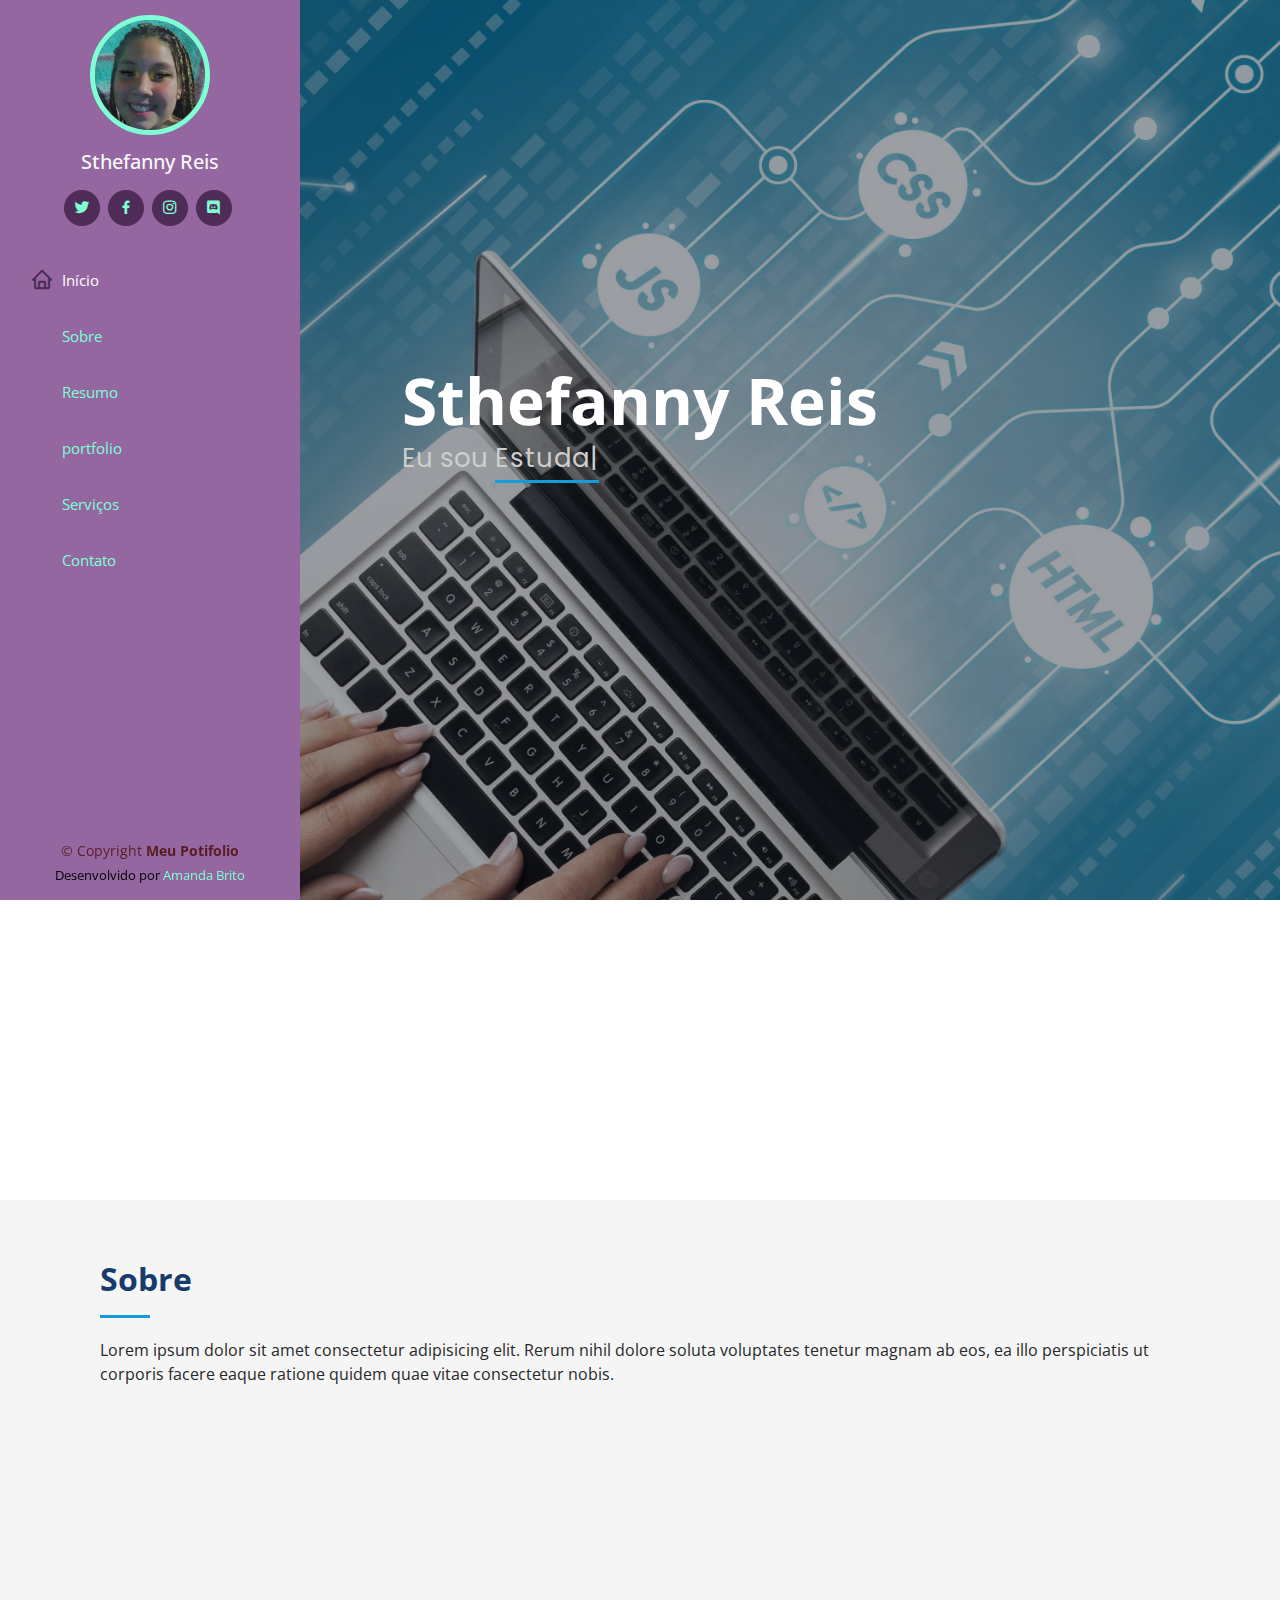
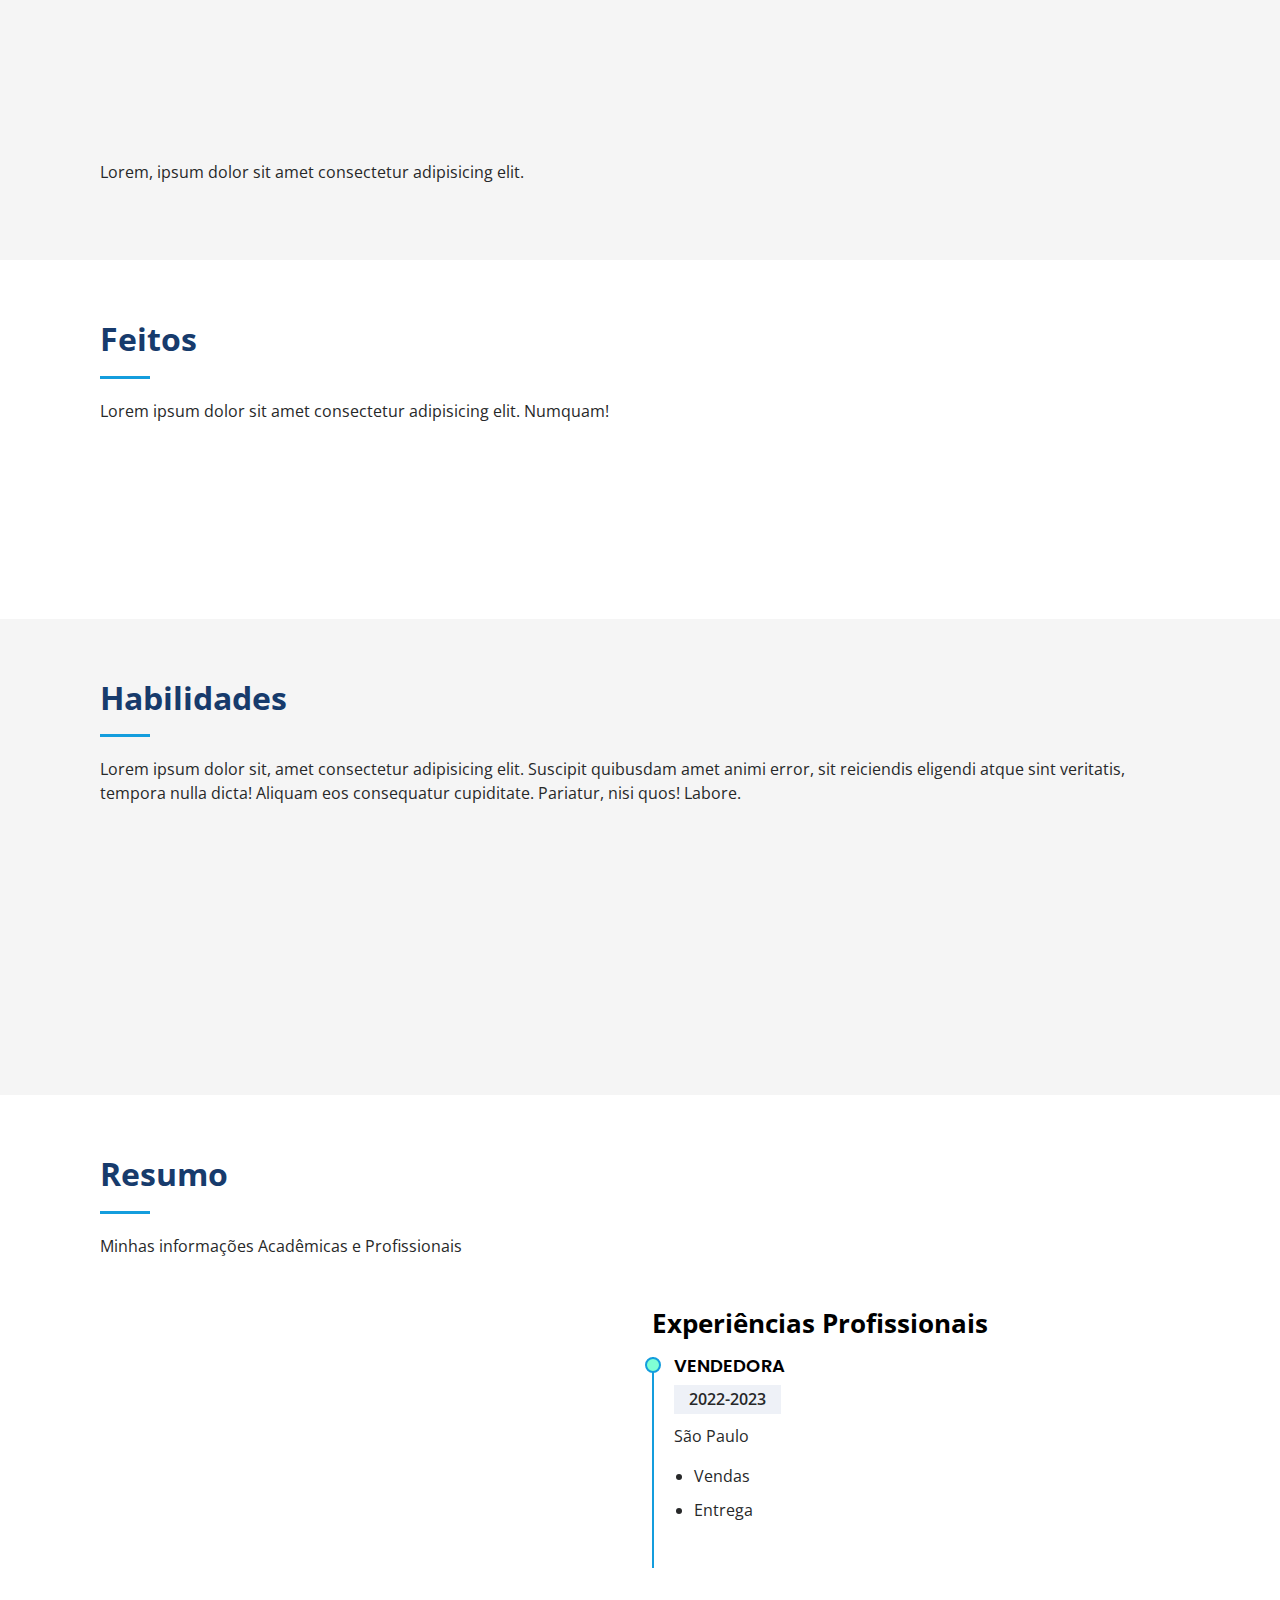
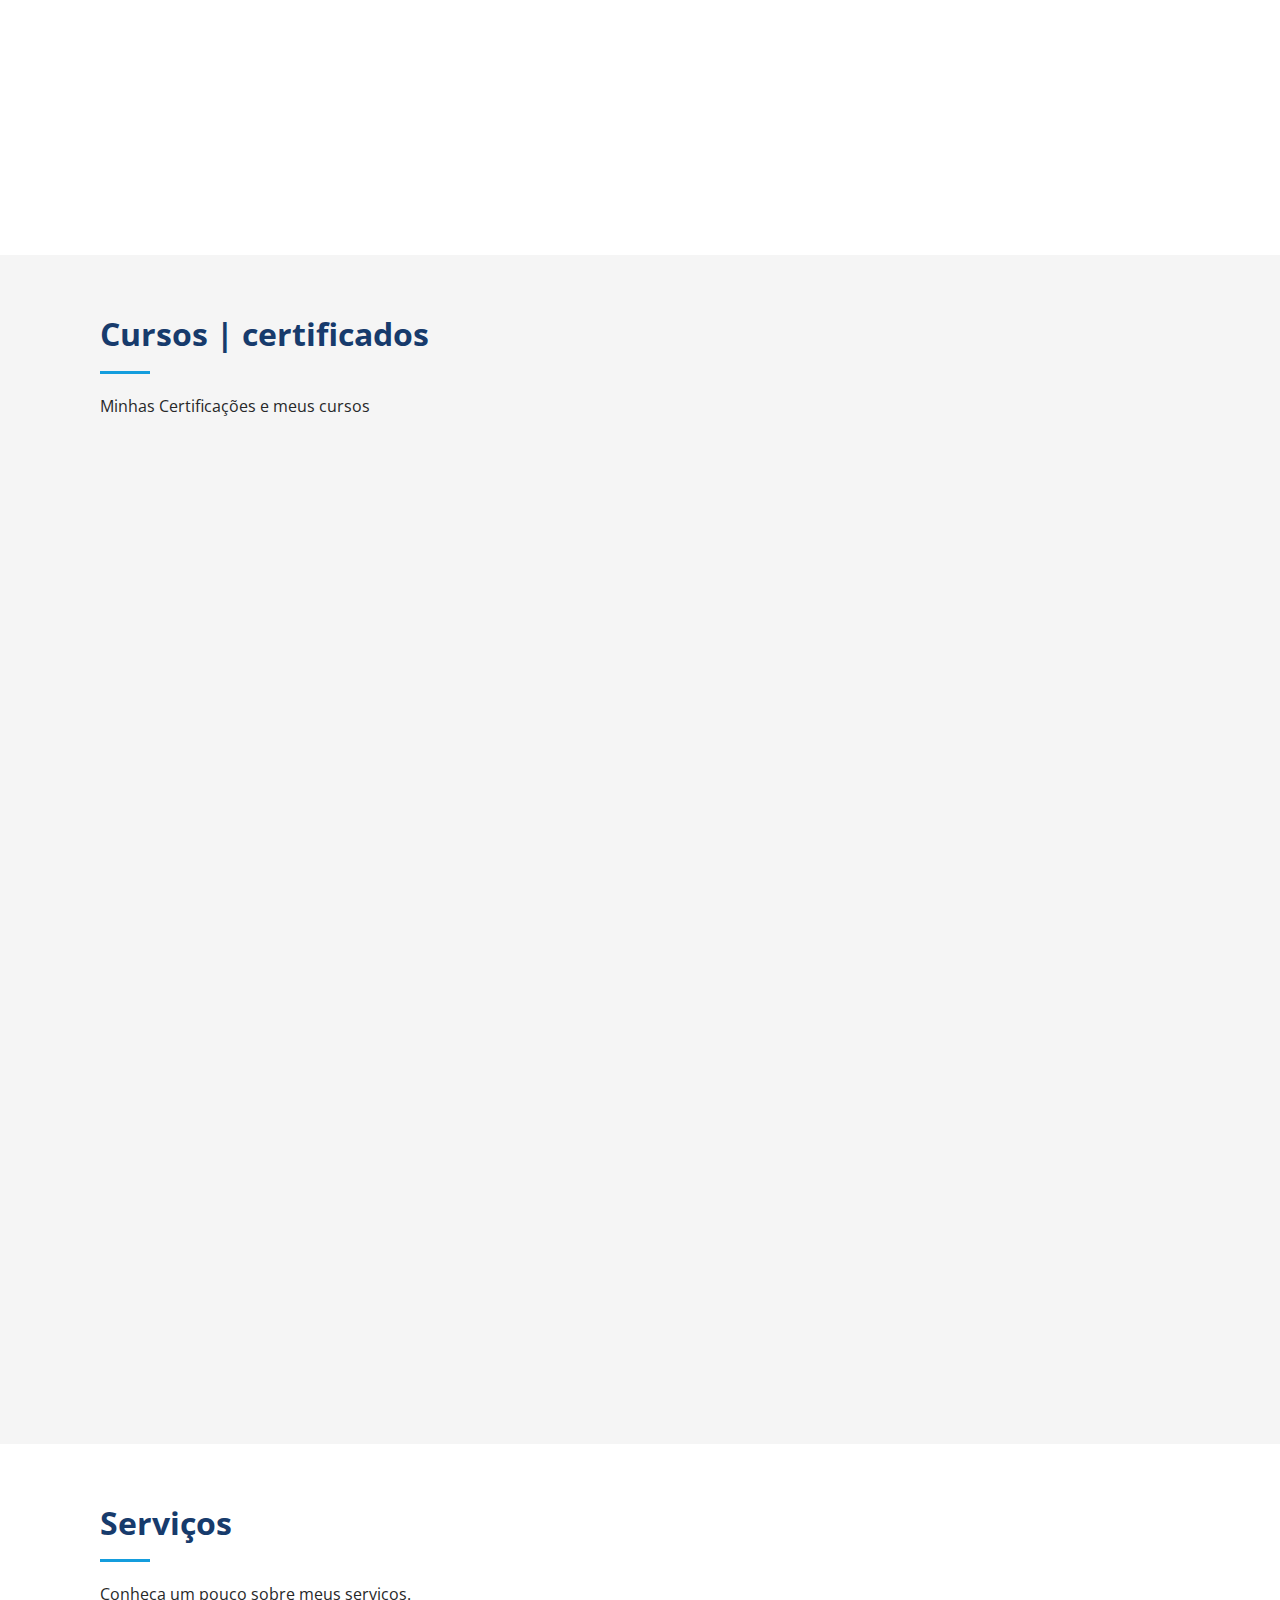
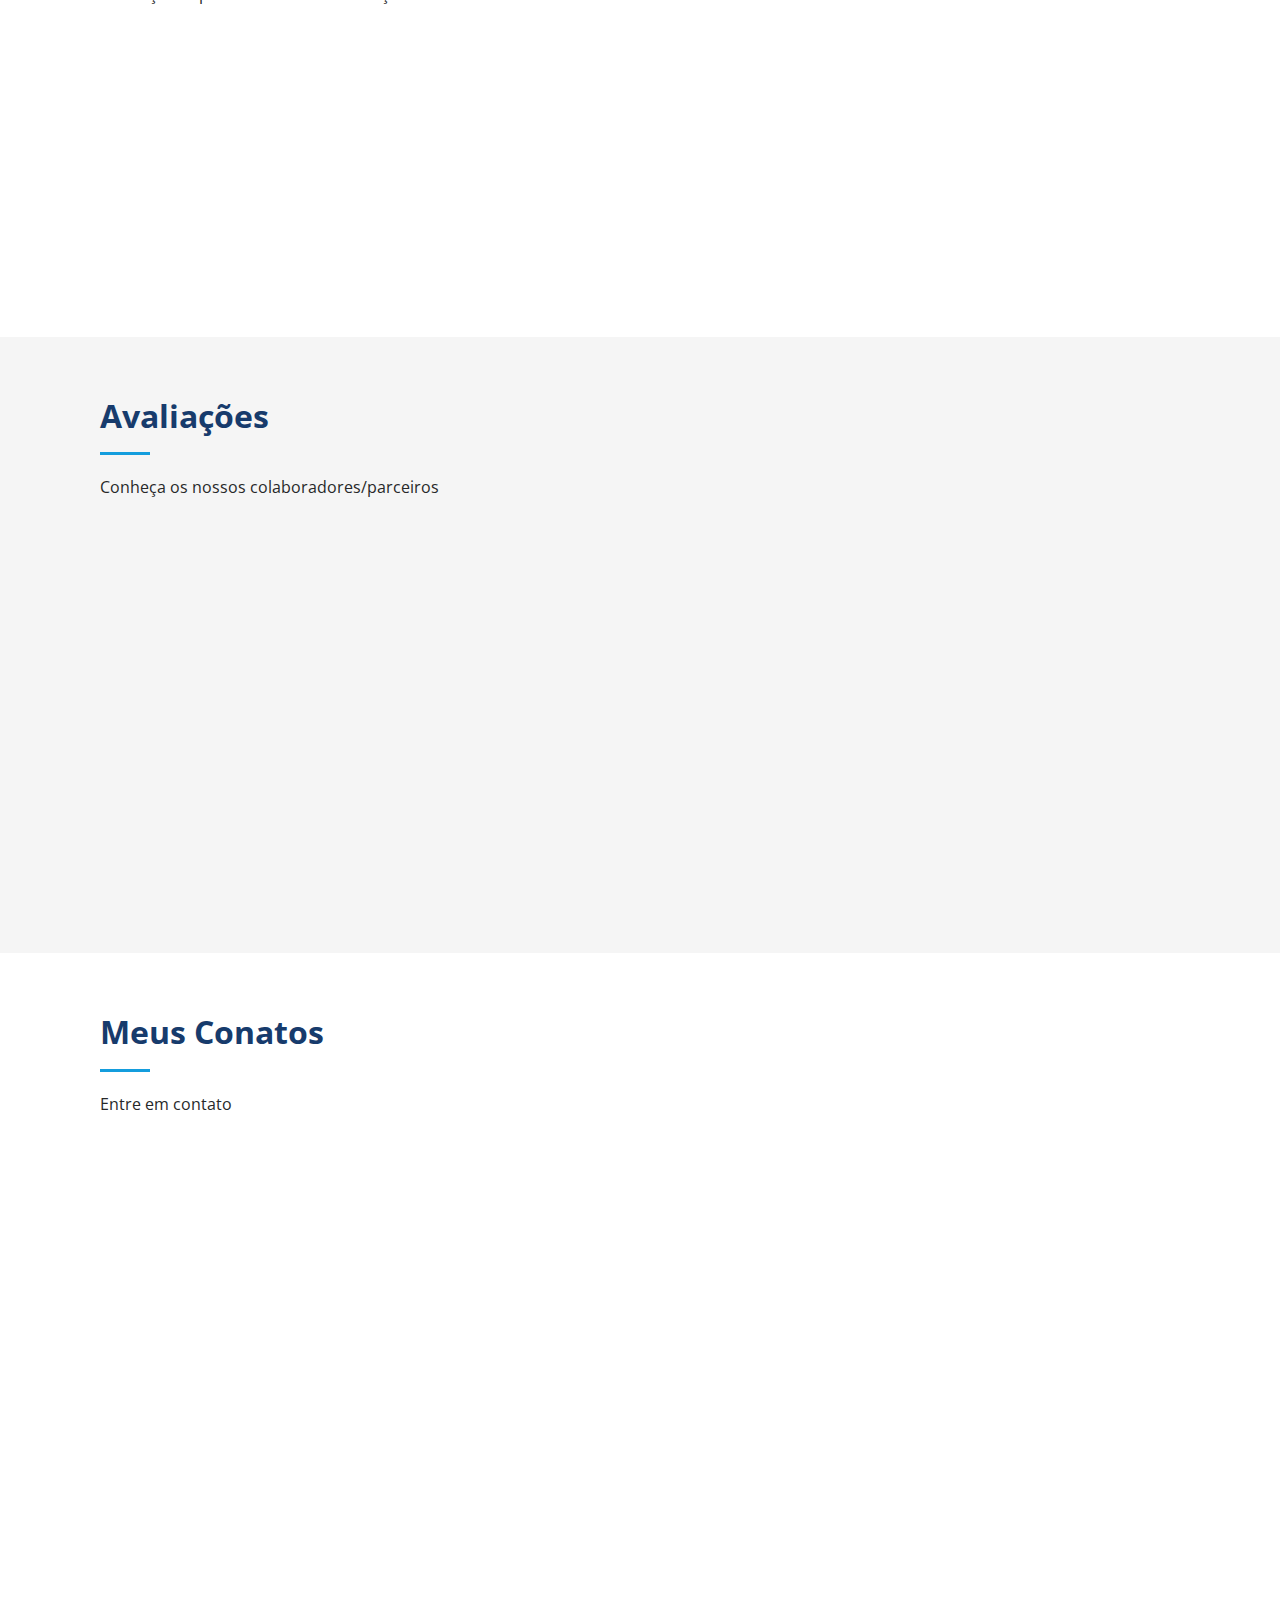
==== commit 254a31cc: "Update index.html" ====
--- a/index.html
+++ b/index.html
@@ -102,7 +102,7 @@
                                     <li> <i class="bi bi-chevron-right"></i>
                                         <strong>Site:</strong> www.meusite.com </li>
                                     <li> <i class="bi bi-chevron-right"></i>
-                                        <strong>Telefone:</strong> (11) 9 5404-6288</li>
+                                        <strong>Telefone:</strong> (11) 9 9999-9999</li>
                                     <li> <i class="bi bi-chevron-right"></i>
                                         <strong>Cidade:</strong> São Paulo - SP</li>
                                 </ul>
@@ -114,7 +114,7 @@
                                     <li> <i class="bi bi-chevron-right"></i>
                                         <strong>Escolaridade:</strong> Fundamental II </li>
                                     <li> <i class="bi bi-chevron-right"></i>
-                                        <strong>E-mail:</strong> sthefannyreis245@gmail.com</li>
+                                        <strong>E-mail:</strong> sthefannyreis@teste.com</li>
                                     <li> <i class="bi bi-chevron-right"></i>
                                         <strong>Freelance:</strong> Sim</li>
                                 </ul>
@@ -582,9 +582,6 @@
 
                         <div class="my-3">
                             <div class="loading"> Carregando</div>
-                            <div class="error-message"> Sua menasagem não foi enviada </div>
-                            <div class="sent-message"> Sua menasagem foi enviada com sucesso! </div>
-
                         </div>
 
                         <div class="text-center">
@@ -607,7 +604,7 @@
                 &copy; Copyright <strong> <span> Meu Potifolio </span></strong>
             </div>
             <div class="creditos">
-                Desenvolvido por <a href="https://github.com/1705200" target="_blank"> Amanda Brito </a>
+                Desenvolvido por <a href="https://github.com/amandalbrito" target="_blank"> Amanda Brito </a>
             </div>
         </div> <!--Fim container -->
     </footer>
@@ -631,4 +628,4 @@
 </body>
 </html>
 
-<!-- bootstrap= biblioteca-->+<!-- bootstrap= biblioteca-->
--- a/css/estilo.css
+++ b/css/estilo.css
@@ -806,7 +806,7 @@
     text-align: center;
     font-size: 13px;
 }
-.contact .php-email-form .loading:before{
+.contact .php-email-form .loading::before{
     content: "";
     display: inline-block;
     border-radius: 50%;
@@ -816,7 +816,6 @@
     border: 3px solid #581d22;
     border-top-color: #7fffd4;
     animation: animate-loading 1s  linear infinite;
-
 }
 .contact .php-email-form label{
     padding-bottom: 8px;
@@ -826,10 +825,10 @@
     box-shadow: none;
     font-size: 14px;
 }
-.contact .php-email-form input {
+.contact .php-email-form input{
         height: 44px;
 }
-.contact .php-email-form textarea {
+.contact .php-email-form textarea{
     padding: 10px 15px;
 }
 .contact .php-email-form button[type=submit]{
